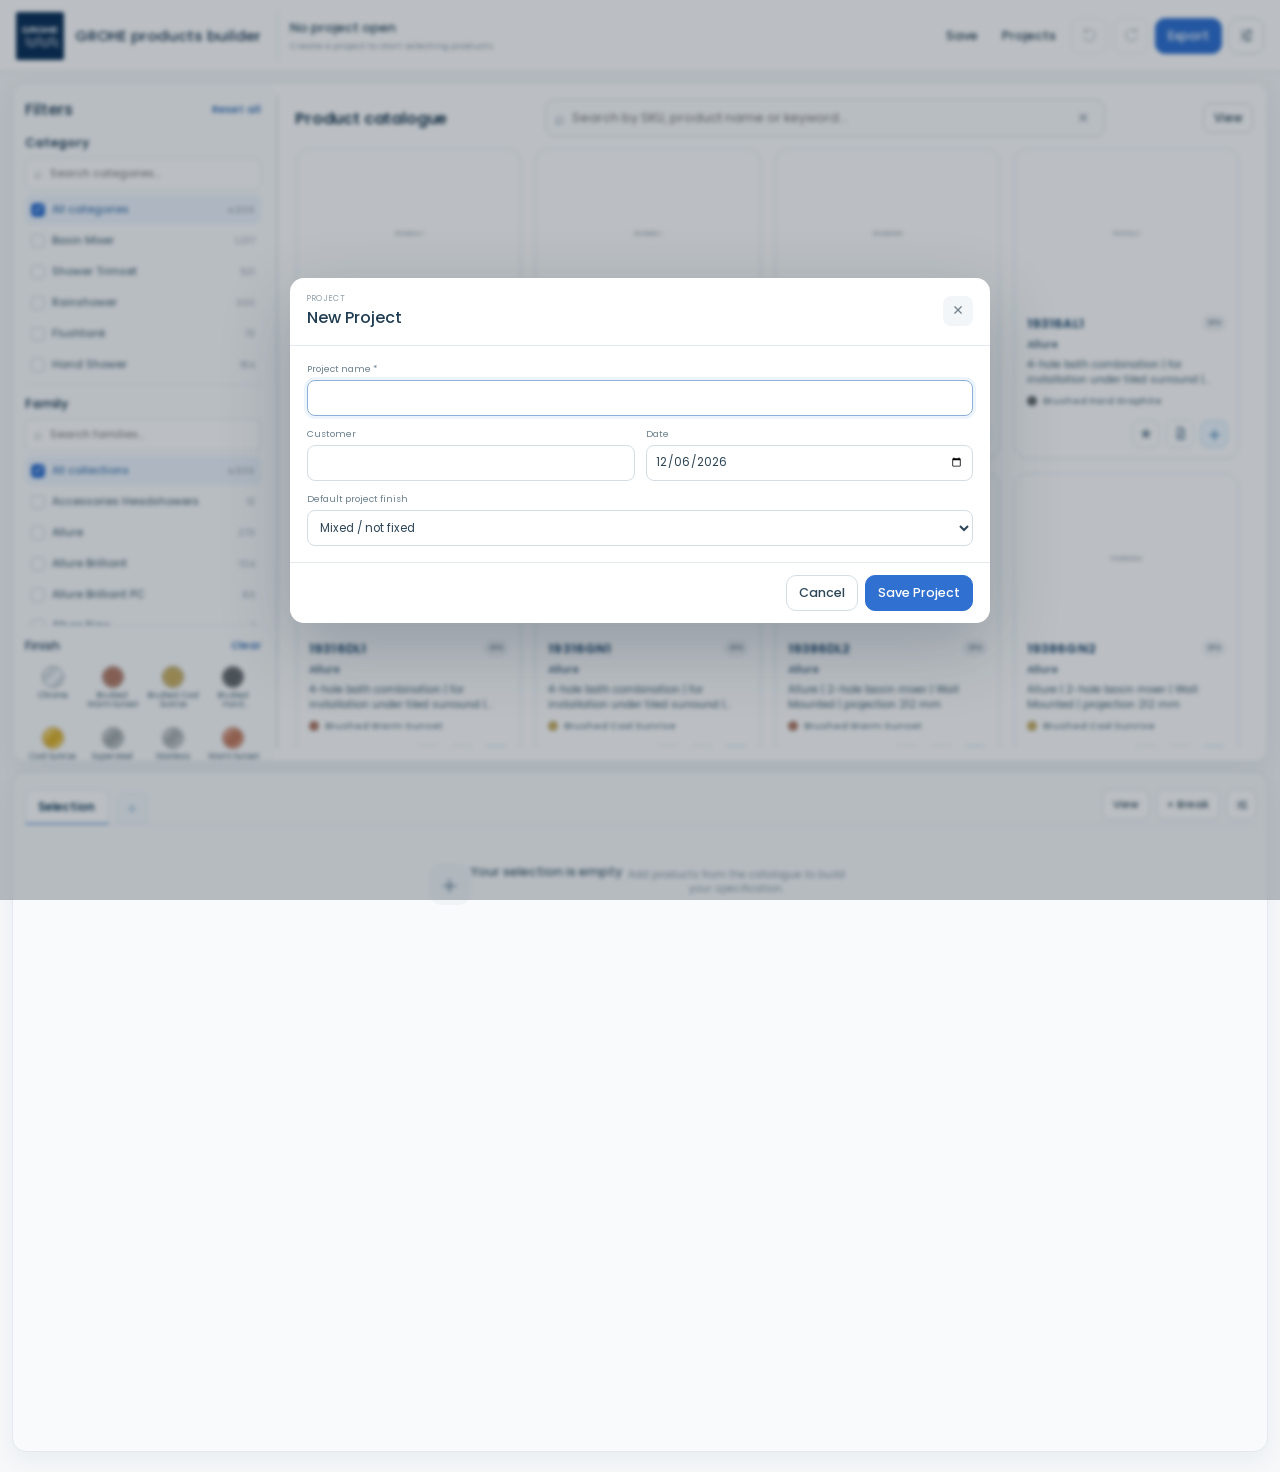
==== index.html @ 83c505c0 "Add files via upload" ====
<!doctype html>
<html lang="en">
<head>
  <meta charset="utf-8" />
  <meta name="viewport" content="width=device-width, initial-scale=1" />
  <title>GROHE products builder — v18.4.6</title>
  <link rel="icon" type="image/svg+xml" href="favicon.svg" />
  <link rel="preconnect" href="https://fonts.googleapis.com" />
  <link rel="preconnect" href="https://fonts.gstatic.com" crossorigin />
  <link href="https://fonts.googleapis.com/css2?family=Poppins:wght@400;500;600&display=swap" rel="stylesheet" />
  <link rel="stylesheet" href="styles.css" />
  <link rel="stylesheet" href="card-pdf-actions.css" />
  <link rel="stylesheet" href="missing-image-google.css" />
  <link rel="stylesheet" href="data-sheet-viewer.css" />
</head>
<body>

  <main class="app-shell">
    <header class="app-header app-header-main">
      <div class="app-brand" aria-label="GROHE products builder">
        <div class="app-logo grohe-wordmark" aria-hidden="true" title="GROHE products builder">
          <svg viewBox="0 0 64 52" role="img" aria-label="GROHE"><text x="32" y="21" text-anchor="middle">GROHE</text><path d="M10 30c5 0 5 4 10 4s5-4 10-4 5 4 10 4 5-4 10-4 5 4 10 4"/><path d="M10 37c5 0 5 4 10 4s5-4 10-4 5 4 10 4 5-4 10-4 5 4 10 4"/></svg>
        </div>
        <div class="brand-copy"><strong>GROHE products builder</strong></div>
      </div>
      <div class="header-project">
        <div class="project-name-line"><strong id="projectName">No project open</strong><span id="projectSavedBadge" class="status-chip muted">Not saved</span></div>
        <div class="project-meta" id="projectMeta">Create a project to start selecting products.</div>
      </div>
      <div class="header-actions">
        <div id="validationBox" class="validation-compact hidden-validation" hidden></div>
        <button class="btn project-quick-btn" id="btnSaveProjectQuick" title="Save current project">Save</button>
        <button class="btn project-quick-btn" id="btnProjectsQuick" title="Open saved projects">Projects</button>
        <button class="icon-action history-btn" id="btnUndo" title="Undo last project action" aria-label="Undo" disabled><svg viewBox="0 0 24 24" aria-hidden="true"><path d="M9 7H5v-4M5.6 6.2A8 8 0 1 1 4 14"/></svg></button>
        <button class="icon-action history-btn" id="btnRedo" title="Redo last project action" aria-label="Redo" disabled><svg viewBox="0 0 24 24" aria-hidden="true"><path d="M15 7h4v-4m-.6 3.2A8 8 0 1 0 20 14"/></svg></button>
        <button class="btn primary" id="btnExport">Export</button>
        <details class="action-menu settings-menu" id="projectMenu">
          <summary class="icon-menu-btn settings-icon" title="Settings & project tools" aria-label="Settings"><svg viewBox="0 0 24 24" aria-hidden="true"><path d="M4 6h10M18 6h2M4 12h3M11 12h9M4 18h8M16 18h4"/><circle cx="16" cy="6" r="2"/><circle cx="9" cy="12" r="2"/><circle cx="14" cy="18" r="2"/></svg></summary>
          <div class="action-menu-popover header-settings-popover">
            <div class="menu-section-title">Project</div>
            <button class="menu-action" id="btnTemplates">Templates & Bundles</button>
            <div class="legacy-hidden-actions" hidden>
              <button class="menu-action selector-focus-btn" id="btnFocusSelector">Product Selector</button>
              <button class="menu-action" id="btnNewProject">New Project</button><button class="menu-action" id="btnEditProject">Project Details</button><button class="menu-action" id="btnProjects">Projects</button><button class="menu-action" id="btnPasteSkus">Paste SKUs</button><button class="menu-action" id="btnReviewIssues">Review Issues</button><button class="menu-action" id="btnCopySelection">Copy Selected SKUs</button>
            </div>
            <div class="menu-divider"></div><div class="menu-section-title">Appearance & layout</div>
            <div class="thumbnail-setting"><div><span>Image size</span><strong id="thumbnailSizeValue">136 px</strong></div><input type="range" id="thumbnailSize" min="72" max="180" step="4" value="136" aria-label="Product thumbnail size" /></div>
            <div class="font-setting"><div><span>Text size</span><strong id="fontSizeValue">115%</strong></div><input type="range" id="fontSize" min="90" max="140" step="5" value="115" aria-label="Interface text size" /></div>
            <label class="columns-setting"><span>Product columns</span><select id="productColumns" aria-label="Product columns"><option value="2">2 columns</option><option value="3">3 columns</option><option value="4" selected>4 columns</option><option value="5">5 columns</option><option value="6">6 columns</option></select></label>
            <div class="thumbnail-setting"><div><span>Filter sidebar width</span><strong id="catalogSidebarWidthValue">260 px</strong></div><input type="range" id="catalogSidebarWidth" min="230" max="520" step="10" value="260" aria-label="Filter sidebar width" /></div>
            <div class="thumbnail-setting"><div><span>Selection panel width</span><strong id="selectionPanelWidthValue">400 px</strong></div><input type="range" id="selectionPanelWidth" min="320" max="760" step="10" value="400" aria-label="Selection panel width" /></div>
            <label class="columns-setting"><span>Density</span><select id="uiDensity" aria-label="Interface density"><option value="compact">Compact</option><option value="comfortable" selected>Comfortable</option><option value="spacious">Spacious</option></select></label>
            <button class="menu-action" id="btnResetLayout">Reset layout</button>
            <div class="menu-divider"></div><div class="menu-section-title">System</div>
            <button class="menu-action" id="btnDatabase">Manage Products</button>
            <div class="image-setting-status"><span>Product images</span><strong id="settingsImageCount">Not loaded</strong></div>
            <button class="menu-action" id="btnLoadImagesMenu">Load / Change Image Folder</button>
            <div class="data-sheet-setting-status"><span>Data sheets</span><strong id="settingsPdfStatus">Checking…</strong><small id="settingsPdfPath"></small></div>
            <button class="menu-action" id="btnDataSheetsFolder">Load / Change Data Sheets Folder</button>
            <button class="menu-action" id="btnRescanDataSheets">Re-scan Data Sheets</button>
            <div class="hidden-items-setting-status"><span>Hidden from search</span><strong id="settingsHiddenCount">0 items</strong></div>
            <button class="menu-action" id="btnHiddenItems">Hidden Items…</button>
            <div hidden><button class="menu-action" id="btnMissingImagesOnly" type="button" aria-pressed="false">Show products without images</button><button class="menu-action" id="btnAddSection">Add Break</button></div>
          </div>
        </details>
      </div>
    </header>


    <section class="workspace-grid">
      <aside class="selector-panel card compact-selector selector-panel-main">
        <div id="catalogueTotal" hidden></div>
        <div class="selector-shell">
          <aside class="filter-sidebar" aria-label="Product filters">
            <div class="filter-sidebar-header"><div><strong>Filters</strong></div><button type="button" class="text-btn" id="btnClearFilters">Reset all</button></div>
            
            <section class="facet-menu primary-static-facet" data-facet-key="category"><div class="facet-static-head"><strong>Category</strong></div><div class="facet-popover"><label class="facet-search"><span>⌕</span><input type="search" data-facet-search="category" placeholder="Search categories..." /></label><div class="facet-options" data-facet-options="category"></div></div></section>
            <section class="facet-menu primary-static-facet" data-facet-key="family"><div class="facet-static-head"><strong>Family</strong></div><div class="facet-popover"><label class="facet-search"><span>⌕</span><input type="search" data-facet-search="family" placeholder="Search families..." /></label><div class="facet-options" data-facet-options="family"></div></div></section>
            <section class="facet-menu finish-static" data-facet-key="finish"><div class="finish-static-head"><strong>Finish</strong><button type="button" class="text-btn" id="btnClearFinish">Clear</button></div><div class="facet-options finish-grid" data-facet-options="finish"></div></section>
            <details class="more-filter-menu sidebar-more-filters" id="moreFilters">
              <summary class="advanced-filter-summary" title="More filters"><span>More filters</span><b id="advancedFilterCount" hidden>0</b><i>⌄</i></summary>
              <div class="more-filter-panel">
                <div class="advanced-filter-intro">Additional product attributes</div>
                <div class="more-filter-grid facet-grid advanced-filter-grid">
                  <details class="facet-menu secondary-facet" data-facet-key="size"><summary><span>Size</span><strong data-facet-value="size">All sizes</strong><i>⌄</i></summary><div class="facet-popover"><label class="facet-search"><span>⌕</span><input type="search" data-facet-search="size" placeholder="Search sizes..." /></label><div class="facet-options" data-facet-options="size"></div></div></details>
                  <details class="facet-menu secondary-facet" data-facet-key="mounting"><summary><span>Installation</span><strong data-facet-value="mounting">All types</strong><i>⌄</i></summary><div class="facet-popover"><label class="facet-search"><span>⌕</span><input type="search" data-facet-search="mounting" placeholder="Search installation..." /></label><div class="facet-options" data-facet-options="mounting"></div></div></details>
                  <details class="facet-menu secondary-facet" data-facet-key="function"><summary><span>Function</span><strong data-facet-value="function">All controls</strong><i>⌄</i></summary><div class="facet-popover"><label class="facet-search"><span>⌕</span><input type="search" data-facet-search="function" placeholder="Search controls..." /></label><div class="facet-options" data-facet-options="function"></div></div></details>
                  <details class="facet-menu secondary-facet" data-facet-key="outlets"><summary><span>Ways</span><strong data-facet-value="outlets">All outlets</strong><i>⌄</i></summary><div class="facet-popover"><label class="facet-search"><span>⌕</span><input type="search" data-facet-search="outlets" placeholder="Search outlets..." /></label><div class="facet-options" data-facet-options="outlets"></div></div></details>
                  <details class="facet-menu secondary-facet" data-facet-key="area"><summary><span>Area</span><strong data-facet-value="area">All areas</strong><i>⌄</i></summary><div class="facet-popover"><label class="facet-search"><span>⌕</span><input type="search" data-facet-search="area" placeholder="Search areas..." /></label><div class="facet-options" data-facet-options="area"></div></div></details>
                  <details class="facet-menu secondary-facet" data-facet-key="shape"><summary><span>Shape</span><strong data-facet-value="shape">All shapes</strong><i>⌄</i></summary><div class="facet-popover"><label class="facet-search"><span>⌕</span><input type="search" data-facet-search="shape" placeholder="Search shapes..." /></label><div class="facet-options" data-facet-options="shape"></div></div></details>
                  <details class="facet-menu secondary-facet" data-facet-key="status"><summary><span>Status</span><strong data-facet-value="status">All statuses</strong><i>⌄</i></summary><div class="facet-popover"><label class="facet-search"><span>⌕</span><input type="search" data-facet-search="status" placeholder="Search statuses..." /></label><div class="facet-options" data-facet-options="status"></div></div></details>
                  <label class="field view-filter-field"><span>View</span><select id="filterView"><option value="">All products</option><option value="favorites">Favorites</option><option value="recent">Recently used</option></select></label>
                </div>
              </div>
            </details>
            <div class="sidebar-toggle-stack"><button type="button" class="catalogue-check-toggle ceramics-check-toggle" id="btnCeramicsToggle" role="checkbox" aria-checked="false" title="Include ceramics in catalogue, search and filters"><i class="catalogue-check-mark" aria-hidden="true">✓</i><span>Ceramics</span></button><button type="button" class="catalogue-check-toggle pruned-check-toggle" id="btnPrunedToggle" role="checkbox" aria-checked="false" title="Include pruned products in catalogue, search and filters"><i class="catalogue-check-mark" aria-hidden="true">✓</i><span>Pruned</span></button></div><div class="missing-image-tools"><button type="button" class="missing-images-only-btn" id="btnMissingImagesSidebar" aria-pressed="false">Products without images</button></div>
          </aside>
          <div class="catalog-sidebar-resizer" id="catalogSidebarResizer" title="Drag to resize filters · double-click to reset"><span></span></div>
          <section class="catalogue-panel"><div class="selector-main-top"><div class="catalogue-heading"><strong class="catalogue-title">Product catalogue</strong><span class="result-summary" id="resultSummary">0 products</span></div><div class="catalogue-search-slot"><label class="search-compact catalogue-search-compact" aria-label="Search all products"><span class="search-icon">⌕</span><input id="smartSearch" list="searchSuggestions" placeholder="Search by SKU, product name or keyword…" autocomplete="off" /><button type="button" class="search-clear" id="btnClearSearch" title="Clear search">×</button></label><datalist id="searchSuggestions"></datalist></div><div class="catalogue-top-actions"><span class="catalogue-hint">Double-click a product to add</span><details class="action-menu catalogue-view-menu" id="catalogueViewMenu"><summary class="btn small">View</summary><div class="action-menu-popover right-align catalogue-view-popover"><div class="menu-section-title">Catalogue layout</div><label class="catalogue-view-select"><span>Cards per row</span><select id="catalogueColumns"><option value="2">2</option><option value="3">3</option><option value="4" selected>4</option><option value="5">5</option><option value="6">6</option></select></label><label class="catalogue-view-select"><span>Card design</span><select id="catalogueCardLayout"><option value="top" selected>Image top · text bottom</option><option value="side">Image left · text right</option></select></label><div class="menu-divider"></div><div class="menu-section-title">Catalogue items display</div><label class="view-check"><input type="checkbox" id="catalogueShowImages" checked /> <span>Product images</span></label><label class="view-check"><input type="checkbox" id="catalogueShowFamily" checked /> <span>Family</span></label><label class="view-check"><input type="checkbox" id="catalogueShowDescriptions" checked /> <span>Descriptions</span></label><label class="view-check"><input type="checkbox" id="catalogueShowFinish" checked /> <span>Finish</span></label><label class="view-check"><input type="checkbox" id="catalogueShowBadges" checked /> <span>SPA / status badges</span></label><label class="view-check"><input type="checkbox" id="catalogueCompactCards" /> <span>Compact cards</span></label><button type="button" class="menu-action" id="btnResetCatalogueView">Reset view</button></div></details></div></div><div class="active-filter-row"><div class="active-filter-chips" id="activeFilterChips"></div></div><div class="results-list" id="resultsList"></div></section>
        </div>
      </aside>

      <div class="workspace-resizer" id="workspaceResizer" title="Drag to resize · double-click to reset"><span></span></div>

      <section class="sequence-panel card">
        <div class="panel-heading sequence-heading">
          <div class="sequence-title-wrap selection-tabs-wrap">
            <div class="selection-tabs-strip" id="selectionTabs" role="tablist" aria-label="Selections"></div>
          </div>
          <div class="sequence-actions">
<details class="action-menu sequence-view-menu" id="sequenceViewMenu">
              <summary class="btn small" title="Customize selected items view">View</summary>
              <div class="action-menu-popover right-align sequence-view-popover">
                <div class="menu-section-title">Selected items display</div>
                <label class="view-check"><input type="checkbox" id="viewShowImages" checked /> <span>Product images</span></label>
                <label class="view-check"><input type="checkbox" id="viewShowDescriptions" checked /> <span>Descriptions</span></label>
                <label class="view-check"><input type="checkbox" id="viewShowBadges" checked /> <span>SPA / status badges</span></label>
                <label class="view-check"><input type="checkbox" id="viewShowParentRef" checked /> <span>Concealed parent reference</span></label>
                <label class="view-check"><input type="checkbox" id="viewShowConcealed" checked /> <span>Concealed items</span></label>
                <label class="view-check"><input type="checkbox" id="viewCompactRows" checked /> <span>Compact rows</span></label>
                <div class="selection-image-setting">
                  <div><span>Right image size</span><strong id="selectionImageSizeValue">92 px</strong></div>
                  <input type="range" id="selectionImageSize" min="64" max="160" step="4" value="92" />
                </div>
                <button type="button" class="menu-action" id="btnResetSelectionView">Reset view</button>
              </div>
            </details>
            <button class="btn small" id="btnAddSection2">+ Break</button>
            <details class="action-menu sequence-menu">
              <summary class="icon-menu-btn selection-tools-icon" title="Selection tools" aria-label="Selection tools"><svg viewBox="0 0 24 24" aria-hidden="true"><path d="M4 7h9M17 7h3M4 12h3M11 12h9M4 17h11M19 17h1"/><circle cx="15" cy="7" r="2"/><circle cx="9" cy="12" r="2"/><circle cx="17" cy="17" r="2"/></svg></summary>
              <div class="action-menu-popover right-align">
                <button class="menu-action" id="btnPasteSkus2">Paste SKUs</button>
                <button class="menu-action" id="btnSaveBundle">Save Current Section as Bundle</button>
                <button class="menu-action" id="btnDuplicateSection">Duplicate Current Section</button>
                <button class="menu-action" id="btnCopySelection2">Copy Selected SKUs</button>
                <button class="menu-action" id="btnReviewIssues2">Review Issues</button>
                <div class="menu-divider"></div>
                <button class="menu-action danger-text" id="btnClearSequence">Clear selection</button>
              </div>
            </details>
          </div>
        </div>
        <div class="sequence-empty" id="sequenceEmpty">
          <div class="empty-icon">＋</div>
          <strong>Your selection is empty</strong>
          <p>Add products from the catalogue to build your specification.</p>
        </div>
        <div class="sequence-list" id="sequenceList"></div>
      </section>
    </section>
  </main>

  <div id="itemMenuPortal" class="item-menu-portal" aria-live="polite"></div>

  <input type="file" id="csvFileInput" hidden accept=".csv,.txt,.tsv" />
  <input type="file" id="fallbackImageFolder" webkitdirectory multiple hidden accept="image/*" />

  <dialog id="projectDialog" class="modal medium">
    <form method="dialog" id="projectForm">
      <div class="modal-header"><div><div class="eyebrow">PROJECT</div><h3 id="projectDialogTitle">New Project</h3></div><button value="cancel" class="icon-btn">✕</button></div>
      <div class="modal-body form-grid">
        <label class="field full"><span>Project name *</span><input id="projectInputName" required /></label>
        <label class="field"><span>Customer</span><input id="projectInputCustomer" /></label>
        <label class="field"><span>Date</span><input id="projectInputDate" type="date" /></label>
        <label class="field full"><span>Default project finish</span><select id="projectInputFinish"></select></label>
      </div>
      <div class="modal-footer"><button value="cancel" class="btn">Cancel</button><button type="button" class="btn primary" id="projectFormSave">Save Project</button></div>
    </form>
  </dialog>

  <dialog id="projectFinishDialog" class="modal medium">
    <div class="modal-header"><div><div class="eyebrow">PROJECT MANAGEMENT</div><h3>Change Selection Finish</h3></div><button class="icon-btn" data-close="projectFinishDialog">✕</button></div>
    <div class="modal-body">
      <div class="project-finish-target" id="projectFinishTarget"></div>
      <label class="field full"><span>New project finish</span><select id="projectFinishSelect"></select></label>
      <label class="project-finish-option"><input type="checkbox" id="projectFinishConvertItems" checked /> <span>Change matching selected products to this finish</span></label>
      <div class="project-finish-preview" id="projectFinishPreview"></div>
    </div>
    <div class="modal-footer"><button class="btn" data-close="projectFinishDialog">Cancel</button><button class="btn primary" id="btnApplyProjectFinish">Apply finish</button></div>
  </dialog>

  <dialog id="roomFinishDialog" class="modal medium">
    <div class="modal-header"><div><div class="eyebrow">BREAK</div><h3>Break Finish</h3></div><button class="icon-btn" data-close="roomFinishDialog">✕</button></div>
    <div class="modal-body">
      <div class="project-finish-target" id="roomFinishTarget"></div>
      <label class="field full"><span>Target break finish</span><select id="roomFinishSelect"></select></label>
      <div class="project-finish-preview" id="roomFinishPreview"></div>
      <p class="modal-help">Only exact finish variants are changed automatically. Items without a matching finish stay unchanged for review. Concealed technical bodies are ignored.</p>
    </div>
    <div class="modal-footer"><button class="btn" data-close="roomFinishDialog">Cancel</button><button class="btn primary" id="btnApplyRoomFinish">Apply break finish</button></div>
  </dialog>

  <dialog id="projectsDialog" class="modal large">
    <div class="modal-header"><div><div class="eyebrow">SAVED LOCALLY</div><h3>Project Management</h3></div><button class="icon-btn" data-close="projectsDialog">✕</button></div>
    <div class="modal-body">
      <div class="projects-toolbar"><input id="projectSearch" placeholder="Search project / customer..." /><label><input type="checkbox" id="showArchivedProjects" /> Show archived</label></div>
      <div id="projectsList" class="projects-list"></div>
    </div>
    <div class="modal-footer"><button class="btn" id="btnBackupProjects">Backup projects</button><button class="btn primary" id="projectsNew">New Project</button></div>
  </dialog>

  <dialog id="databaseDialog" class="modal backend-modal">
    <div class="modal-header backend-header">
      <div><div class="eyebrow">LOCAL MASTER DATA</div><h3>Database Manager</h3><small>Local product master</small></div>
      <button class="icon-btn" data-close="databaseDialog">✕</button>
    </div>
    <div class="database-layout-v7" id="databaseLayout">
      <nav class="db-tabs" id="dbTabs">
        <button type="button" class="db-tab active" data-db-tab="products">Products</button>
        <button type="button" class="db-tab" data-db-tab="rules">Compatibility</button>
        <button type="button" class="db-tab" data-db-tab="quality">Data Quality</button>
        <button type="button" class="db-tab" data-db-tab="import">Import</button>
        <button type="button" class="db-tab" data-db-tab="backups">Backups</button>
      </nav>
      <section class="db-toolbar-v7">
        <label class="db-search-v7"><span>⌕</span><input id="dbSearch" placeholder="Search SKU, name, family, category or keyword..." autocomplete="off" /></label>
        <select id="dbFilterCategory" aria-label="Database category"><option value="">All categories</option></select>
        <select id="dbFilterStatus" aria-label="Database status"><option value="">All status</option></select>
        <button class="btn primary" id="btnDbNew">+ New SKU</button>
        <button class="btn" id="btnDbBulk">Bulk Edit</button>
        <button class="btn" id="btnMissingImages">Missing images</button>
        <details class="action-menu db-actions-menu">
          <summary class="icon-menu-btn compact-dots">•••</summary>
          <div class="action-menu-popover right-align">
            <button class="menu-action" id="btnDbImportToggle">Import / update</button>
            <button class="menu-action" id="btnExportDbCsv">Export CSV</button>
            <button class="menu-action" id="btnExportDbJson">Export JSON</button>
            <div class="menu-divider"></div>
            <button class="menu-action danger-text" id="btnResetCustomDb">Reset all local database changes</button>
          </div>
        </details>
      </section>

      <section class="db-metrics-v7">
        <span><strong id="dbTotal">0</strong> SKUs</span>
        <span><strong id="dbCustom">0</strong> edited / added</span>
        <span><strong id="dbDeleted">0</strong> removed locally</span>
        <span><strong id="dbRules">0</strong> auto-component rules</span>
      </section>

      <section class="db-main-v7">
        <div class="db-browser-v7">
          <div class="db-list-head"><span>Products</span><small id="dbResultCount">0 results</small></div>
          <div class="db-product-list" id="dbProductList"></div>
        </div>
        <aside class="db-editor-v7">
          <div class="db-editor-head">
            <div><div class="eyebrow">PRODUCT RECORD</div><h4 id="dbEditorTitle">Select a SKU to edit</h4></div>
            <span id="dbImageBadge" class="db-image-badge muted">Image unknown</span>
          </div>
          <div class="db-editor-scroll">
            <div class="form-grid compact db-form-v7">
              <label class="field"><span>SKU *</span><input id="dbSku" /></label>
              <label class="field"><span>Status</span><select id="dbStatus"><option>Active</option><option>New</option><option>Discontinued / Pruned</option><option>Replacement Available</option><option>Professional</option><option>Special / Project</option><option>Unknown</option><option>Legacy Catalogue</option></select></label>
              <label class="field full"><span>Product name / description *</span><input id="dbDescription" /></label>
              <label class="field"><span>Category</span><input id="dbCategory" list="dbCategorySuggestions" /></label>
              <label class="field"><span>Family / collection</span><input id="dbFamily" /></label>
              <label class="field"><span>Finish</span><input id="dbFinish" /></label>
              <label class="field"><span>Area</span><input id="dbArea" /></label>
              <label class="field"><span>Size</span><input id="dbSize" /></label>
              <label class="field"><span>Installation</span><input id="dbMounting" /></label>
              <label class="field"><span>Function / control</span><input id="dbFunction" /></label>
              <label class="field"><span>Outlets / ways</span><input id="dbOutlets" /></label>
              <label class="field"><span>Shape</span><input id="dbShape" /></label>
              <label class="field full"><span>Search keywords</span><input id="dbKeywords" placeholder="e.g. 2 way concealed, wall mixer, hotel, rain shower" /></label>
              <label class="field"><span>Compatible concealed body option(s)</span><input id="dbRequired" placeholder="23571000; 32635000" /></label>
              <label class="field"><span>Replacement SKU</span><input id="dbReplacement" /></label>
              <label class="field"><span>Source</span><input id="dbSource" /></label>
              <label class="field"><span>Source date / version</span><input id="dbSourceVersion" /></label>
            </div>
            <datalist id="dbCategorySuggestions"></datalist>
            <div class="db-source-line" id="dbSourceLine">Starter catalogue record</div>
            <div class="db-editor-actions">
              <button class="btn primary" id="btnSaveSku">Save changes</button>
              <button class="btn" id="btnRevertSku">Revert to starter</button>
              <button class="btn danger-text" id="btnDeleteSku">Remove SKU</button>
            </div>
          </div>
        </aside>
      </section>

      <details class="db-import-panel" id="dbImportPanel">
        <summary>Import / bulk update from Excel or CSV</summary>
        <div class="db-import-body">
          <p>Paste rows from Excel or load a CSV. Existing SKUs are updated; new SKUs are added. Supported columns include SKU, Description, Family, Category, Finish, Area, Size, Mounting, Function, Outlets, Shape, Keywords, Required Body, Status and Replacement.</p>
          <textarea id="importText" rows="7" placeholder="SKU	Description	Family	Category	Finish	Area	Size	Mounting	Function	Outlets	Shape	Keywords	Required Body	Status	Replacement	Source	Source Version"></textarea>
          <div class="inline-actions"><button class="btn" id="btnLoadCsv">Load CSV</button><button class="btn" id="btnPreviewImport">Preview Changes</button><button class="btn primary" id="btnImportRows">Apply Import</button><small id="importStatus"></small></div>
          <label class="toggle-line import-conflict-option"><input type="checkbox" id="preserveLocalConflicts" checked /> Preserve my existing local edits when an import conflicts</label><div id="importPreview" class="import-preview"></div>
        </div>
      </details>

      <section id="dbRulesPanel" class="db-extra-panel">
        <div class="db-extra-head"><div><h4>Compatibility Rules</h4><p>Rules are applied after catalogue relationships. Local rules are remembered and can override or extend the master data.</p></div><button class="btn primary" id="btnNewRule">+ New Rule</button></div>
        <div class="rules-layout"><div id="compatRulesList" class="compat-rules-list"></div><div class="rule-editor">
          <input type="hidden" id="ruleId" />
          <label class="field"><span>Rule name</span><input id="ruleName" /></label>
          <label class="field"><span>Match type</span><select id="ruleMatchType"><option value="exact">Exact SKU</option><option value="prefix">SKU prefix</option><option value="keywords">Keywords / phrase</option></select></label>
          <label class="field"><span>Match value</span><input id="ruleMatchValue" placeholder="e.g. 29338 or rainshower smartactive 310" /></label>
          <label class="field"><span>Compatible body SKU(s)</span><input id="ruleBodies" placeholder="23571000; 32635000" /></label>
          <label class="field"><span>Category restriction (optional)</span><input id="ruleCategory" /></label>
          <label class="field"><span>Notes / source</span><input id="ruleNotes" /></label>
          <label class="toggle-line"><input type="checkbox" id="ruleEnabled" checked /> Enabled</label>
          <div class="inline-actions"><button class="btn primary" id="btnSaveRule">Save Rule</button><button class="btn danger-text" id="btnDeleteRule">Delete</button></div>
        </div></div>
      </section>
      <section id="dbQualityPanel" class="db-extra-panel">
        <div class="db-extra-head"><div><h4>Data Quality</h4><p>Find records that need cleanup before they cause quotation mistakes.</p></div><button class="btn" id="btnRefreshQuality">Refresh Audit</button></div>
        <div id="qualityMetrics" class="quality-metrics"></div>
        <div class="quality-filter-row"><select id="qualityIssueType"><option value="">All issues</option><option value="missingImage">Missing image</option><option value="missingCategory">Missing category</option><option value="categoryReview">Category review</option><option value="missingFamily">Missing family</option><option value="missingFinish">Missing finish</option><option value="missingCompatibility">Missing compatibility</option><option value="legacy">Legacy / discontinued</option><option value="brokenReference">Broken SKU reference</option></select><button class="btn" id="btnExportQuality">Export Issues CSV</button></div>
        <div id="qualityIssueList" class="quality-issue-list"></div>
      </section>
      <section id="dbBackupsPanel" class="db-extra-panel">
        <div class="db-extra-head"><div><h4>Database Backups</h4><p>Automatic snapshots are created before bulk imports and destructive operations.</p></div><button class="btn primary" id="btnCreateBackup">Create Backup Now</button></div>
        <div id="backupList" class="backup-list"></div>
        <details class="change-history-panel" open><summary>Recent database changes</summary><div id="dbChangeHistory"></div></details><details class="change-history-panel"><summary>Runtime diagnostics</summary><div id="runtimeErrorLog"></div></details>
      </section>
    </div>
  </dialog>

  <dialog id="missingImagesDialog" class="modal large">
    <div class="modal-header"><div><div class="eyebrow">IMAGE AUDIT</div><h3>Missing product images</h3></div><button class="icon-btn" data-close="missingImagesDialog">✕</button></div>
    <div class="modal-body missing-images-body">
      <div id="missingImagesNotice" class="info-note">Checking G:\My Drive\Images automatically...</div>
      <div class="missing-images-toolbar">
        <label class="db-search-v7"><span>⌕</span><input id="missingImageSearch" placeholder="Filter missing SKU list..." autocomplete="off" /></label>
        <button class="btn" id="btnCopyMissingSkus">Copy SKUs</button>
        <button class="btn primary" id="btnOpenImageRecoveryAudit">Search & Download Images</button>
        <button class="btn primary" id="btnLoadImagesAudit">Load image folder</button>
        <button class="btn" id="btnRefreshImages">Refresh images</button>
        <button class="btn" id="btnExportMissingImages">Export CSV</button>
      </div>
      <div class="missing-image-count" id="missingImageCount"></div>
      <div class="missing-image-list" id="missingImageList"></div>
    </div>
  </dialog>


  <dialog id="pasteSkusDialog" class="modal medium">
    <div class="modal-header"><div><div class="eyebrow">QUICK ADD</div><h3>Paste SKUs</h3></div><button class="icon-btn" data-close="pasteSkusDialog">✕</button></div>
    <div class="modal-body"><p class="modal-help">Paste one SKU per line, or paste directly from Excel. The first SKU-looking value on each row will be used.</p><textarea id="pasteSkusText" rows="12" placeholder="24064DL1
35604000
... "></textarea><div id="pasteSkusPreview" class="paste-preview"></div></div>
    <div class="modal-footer"><button class="btn" id="btnPreviewPaste">Preview</button><button class="btn primary" id="btnApplyPaste">Add to Project</button></div>
  </dialog>

  <dialog id="templatesDialog" class="modal large">
    <div class="modal-header"><div><div class="eyebrow">REUSE</div><h3>Templates & Bundles</h3></div><button class="icon-btn" data-close="templatesDialog">✕</button></div>
    <div class="modal-body"><div class="template-toolbar"><input id="templateSearch" placeholder="Search templates..." /><button class="btn" id="btnSaveProjectTemplate">Save Current Project as Template</button></div><div id="templateList" class="template-list"></div></div>
  </dialog>

  <dialog id="reviewDialog" class="modal large">
    <div class="modal-header"><div><div class="eyebrow">PROJECT AUDIT</div><h3>Review Issues</h3></div><button class="icon-btn" data-close="reviewDialog">✕</button></div>
    <div class="modal-body"><div id="reviewSummary" class="review-summary"></div><div id="reviewIssueList" class="review-issue-list"></div></div>
  </dialog>

  <dialog id="bulkEditDialog" class="modal medium">
    <div class="modal-header"><div><div class="eyebrow">DATABASE</div><h3>Bulk Edit Products</h3></div><button class="icon-btn" data-close="bulkEditDialog">✕</button></div>
    <div class="modal-body"><p class="modal-help">Apply a field change to every product currently matching the Database Manager search and filters.</p><div id="bulkEditCount" class="info-note"></div><div class="form-grid"><label class="field"><span>Field</span><select id="bulkEditField"><option value="category">Category</option><option value="family">Family</option><option value="finish">Finish</option><option value="status">Status</option><option value="keywords">Keywords</option></select></label><label class="field"><span>New value</span><input id="bulkEditValue" /></label></div></div>
    <div class="modal-footer"><button class="btn primary" id="btnApplyBulkEdit">Apply to Matching Products</button></div>
  </dialog>

  <dialog id="hiddenItemsDialog" class="modal medium">
    <div class="modal-header"><div><div class="eyebrow">SEARCH VISIBILITY</div><h3>Hidden Items</h3></div><button class="icon-btn" data-close="hiddenItemsDialog">✕</button></div>
    <div class="modal-body hidden-items-body">
      <p class="modal-help">Hide products from the catalogue search without deleting them from the database. Paste one SKU or a bulk list separated by spaces, commas, or new lines.</p>
      <label class="field full"><span>SKU(s) to hide</span><textarea id="hiddenItemsInput" placeholder="Example:
23462001
24092001
29086000"></textarea></label>
      <div class="inline-actions hidden-items-actions"><button type="button" class="btn primary" id="btnHideItemsApply">Hide from search</button><button type="button" class="btn" id="btnUnhideAll">Unhide all</button></div>
      <div class="hidden-items-summary" id="hiddenItemsSummary">0 hidden items</div>
      <div class="hidden-items-list" id="hiddenItemsList"></div>
    </div>
  </dialog>

  <dialog id="manageProjectDialog" class="modal large">
    <div class="modal-header"><div><div class="eyebrow">PROJECT HUB</div><h3>Manage Project</h3></div><button class="icon-btn" data-close="manageProjectDialog">✕</button></div>
    <div class="modal-body manage-project-body">
      <section class="manage-project-current">
        <div class="manage-project-card">
          <div class="manage-project-main">
            <div class="manage-project-label">Current project</div>
            <strong id="manageProjectName">No project open</strong>
            <small id="manageProjectMeta">Create or open a project to start working.</small>
          </div>
          <div class="manage-project-actions">
            <button class="btn primary" id="btnManageProjectNew">New project</button>
            <button class="btn" id="btnManageProjectEdit">Edit details</button>
            <button class="btn" id="btnManageProjectSave">Save</button>
          </div>
        </div>
      </section>

      <section class="manage-project-saved">
        <div class="projects-toolbar"><input id="projectSearchHub" placeholder="Search project / customer..." /><label><input type="checkbox" id="showArchivedProjectsHub" /> Show archived</label></div>
        <div id="projectsListHub" class="projects-list compact"></div>
      </section>
    </div>
  </dialog>


  <dialog id="missingImageGoogleDialog" class="modal medium missing-image-google-dialog">
    <div class="modal-header"><div><div class="eyebrow">MISSING PRODUCT IMAGE</div><h3>Find & save product image</h3></div><button class="icon-btn" data-close="missingImageGoogleDialog">✕</button></div>
    <div class="modal-body missing-image-google-body">
      <div class="missing-image-google-product"><span>SKU</span><strong id="missingImageImportSku">—</strong></div>
      <div class="missing-image-google-query-row"><label class="field full"><span>Google Images search</span><input id="missingImageGoogleQuery" readonly /></label><button type="button" class="btn primary" id="btnOpenGoogleImages">Open Google Images</button></div>
      <div class="missing-image-google-help">Search opens as <strong>SKU + GROHE</strong>. Verify the picture matches the exact SKU, then copy the image, copy its image address, or download it and return here.</div>
      <div class="missing-image-import-drop" id="missingImageImportDrop" tabindex="0">
        <div id="missingImageImportPreview" class="missing-image-import-preview"><span>Paste image (Ctrl+V), drop it here, or choose a file</span></div>
        <button type="button" class="btn" id="btnChooseMissingImage">Choose image</button>
        <input type="file" id="missingImageImportFile" accept="image/*" hidden />
      </div>
      <div class="missing-image-url-row"><input id="missingImageImportUrl" placeholder="Or paste image URL…" /><button type="button" class="btn" id="btnLoadMissingImageUrl">Load URL</button></div>
      <div class="missing-image-save-note" id="missingImageImportFileName">Will save as SKU.jpg</div>
    </div>
    <div class="modal-footer"><button class="btn" data-close="missingImageGoogleDialog">Cancel</button><button class="btn primary" id="btnSaveMissingImageJpeg" disabled>Save JPEG</button></div>
  </dialog>

  <dialog id="specDialog" class="modal large">
    <div class="modal-header"><div><div class="eyebrow">PRODUCT SPECIFICATION</div><h3 id="specDialogTitle">Product details</h3></div><button class="icon-btn" data-close="specDialog">✕</button></div>
    <div class="modal-body spec-dialog-body">
      <div class="spec-hero">
        <div id="specDialogImage" class="spec-hero-image"></div>
        <div class="spec-hero-copy">
          <strong id="specDialogSku">—</strong>
          <div id="specDialogFamily" class="spec-family"></div>
          <div id="specDialogDescription" class="spec-description"></div>
        </div>
      </div>
      <div class="spec-catalogue-block"><div class="spec-section-title">Catalogue text</div><pre id="specCatalogueText" class="spec-catalogue-text"></pre></div>
      <div class="spec-source-line" id="specSourceLine"></div>
      <div id="specDialogGrid" class="spec-grid"></div>
    </div>
  </dialog>
  <dialog id="exportDialog" class="modal medium">
    <div class="modal-header"><div><div class="eyebrow">EXCEL</div><h3>Export Selection</h3></div><button class="icon-btn" data-close="exportDialog">✕</button></div>
    <div class="modal-body"><div class="export-presets"><label><input type="radio" name="exportPreset" value="standard" checked /> Standard selection</label><label><input type="radio" name="exportPreset" value="sku" /> SKU + Qty only</label><label><input type="radio" name="exportPreset" value="purchasing" /> Purchasing</label><label><input type="radio" name="exportPreset" value="technical" /> Technical submission</label></div><label class="field"><span>Section</span><select id="exportSection"><option value="">All sections</option></select></label></div>
    <div class="modal-footer"><button class="btn primary" id="btnRunExport">Export</button></div>
  </dialog>

  <dialog id="replaceDialog" class="modal medium">
    <div class="modal-header"><div><div class="eyebrow">EDIT ITEM</div><h3>Edit code / SKU</h3></div><button class="icon-btn" data-close="replaceDialog">✕</button></div>
    <div class="modal-body">
      <label class="field full"><span>Search by SKU / description</span><input id="replaceSearch" /></label>
      <div id="replaceResults" class="replace-results"></div>
    </div>
  </dialog>

  <div id="toast" class="toast" role="status"></div>
  <div id="imageHoverPreview" class="image-hover-preview" aria-hidden="true"></div>

  <script src="core.js"></script>
  <script src="storage.js"></script>
  <script src="seed-products.js"></script>
  <script src="app.js"></script>
  <script src="data-sheet-viewer.js"></script>
</body>
</html>
---- styles.css ----
/* ============================================================
   GROHE Products Builder v17.1 — clean UI system
   Rebuilt from scratch. No legacy visual patches.
   ============================================================ */

:root{
  --navy:#0b2f57;
  --navy-2:#173e63;
  --blue:#2f70d0;
  --blue-2:#1f5fae;
  --blue-soft:#eef5ff;
  --ink:#173047;
  --text:#2d4557;
  --muted:#687e8d;
  --line:#e3e9ee;
  --line-strong:#d4dde4;
  --panel:#ffffff;
  --canvas:#f6f8fa;
  --soft:#f8fafb;
  --soft-2:#f1f5f7;
  --good:#2c8a61;
  --good-soft:#edf8f3;
  --warn:#b07b1d;
  --warn-soft:#fff8e8;
  --bad:#b94b59;
  --bad-soft:#fff2f4;
  --spa:#d7cdb7;
  --pruned:#df7180;
  --radius:12px;
  --radius-sm:9px;
  --shadow:0 8px 24px rgba(24,48,68,.055);
  --ui-font-scale:1.15;
  --product-thumb-size:88px;
  --selection-thumb-size:92px;
  --catalog-sidebar-width:260px;
  --selection-panel-width:400px;
  --selector-columns:4;
  --header-h:72px;
  --option-h:48px;
  font-family:Poppins,Inter,system-ui,-apple-system,BlinkMacSystemFont,"Segoe UI",sans-serif;
  color-scheme:light;
}

*{box-sizing:border-box}
html,body{margin:0;min-height:100%;background:var(--canvas);color:var(--text)}
body{font-family:inherit;font-size:calc(13px * var(--ui-font-scale));font-weight:400;overflow:hidden}
button,input,select,textarea{font:inherit;color:inherit}
button,summary,[role="button"]{cursor:pointer;user-select:none;-webkit-user-select:none}
button *,summary *,[role="button"] *{cursor:inherit;user-select:none;-webkit-user-select:none}
button{cursor:pointer}
button:disabled{cursor:default;opacity:.45}
svg{display:block}
[hidden]{display:none!important}

/* ---------- primitives ---------- */
.btn,.icon-action,.icon-menu-btn,.text-btn,.menu-action,.quick-add,.favorite-btn,
.room-menu-button,.selection-heading-menu,.option-tab-menu,.quick-remove-item{
  -webkit-tap-highlight-color:transparent;
}
.btn{
  height:36px;padding:0 12px;border:1px solid var(--line-strong);border-radius:10px;
  background:#fff;color:#2d4658;font-weight:500;font-size:calc(11px * var(--ui-font-scale));display:inline-flex;
  align-items:center;justify-content:center;gap:7px;white-space:nowrap;
  transition:.13s ease;
}
.btn:hover{border-color:#bdcbd5;background:#f9fbfc}
.btn.primary{background:var(--blue);border-color:var(--blue);color:#fff}
.btn.primary:hover{background:#2766bd;border-color:#2766bd}
.btn.small{height:30px;padding:0 10px;font-size:calc(10px * var(--ui-font-scale));border-radius:8px}
.icon-action,.icon-menu-btn{
  width:36px;height:36px;padding:0;border:1px solid var(--line-strong);border-radius:10px;
  background:#fff;display:inline-flex;align-items:center;justify-content:center;color:#607585;
}
.icon-action:hover,.icon-menu-btn:hover{background:#f7fafc;color:#27475d}
.icon-action svg,.icon-menu-btn svg{width:17px;height:17px;fill:none;stroke:currentColor;stroke-width:1.7;stroke-linecap:round;stroke-linejoin:round}
.text-btn{border:0;background:transparent;color:var(--blue-2);padding:2px 0;font-size:calc(9px * var(--ui-font-scale));font-weight:500}
.text-btn:hover{text-decoration:underline;text-underline-offset:3px}

.status-chip,.spa-badge,.pruned-badge,.selected-count,.finish-code-badge{
  display:inline-flex;align-items:center;justify-content:center;border-radius:999px;white-space:nowrap;
}
.status-chip{font-size:calc(7px * var(--ui-font-scale));padding:2px 6px;background:#eef2f4;color:#627785;font-weight:500}
.status-chip.good{background:var(--good-soft);color:var(--good)}
.status-chip.warning{background:var(--warn-soft);color:var(--warn)}
.status-chip.auto{background:#eaf3fb;color:#356b94}
.status-chip.shaft{background:#f3effb;color:#73599a}
.spa-badge{font-size:calc(6.5px * var(--ui-font-scale));padding:2px 5px;background:#e4ddce;color:#685d47;font-weight:500}
.pruned-badge{font-size:calc(6.5px * var(--ui-font-scale));padding:2px 5px;background:#fdecef;color:#ad4e5e;font-weight:500}
.selected-count{font-size:calc(6.5px * var(--ui-font-scale));padding:2px 5px;background:#eaf3ff;color:#2b68b6;font-weight:500}

.finish-swatch{display:inline-block;background:var(--finish-bg);color:var(--finish-fg);border-color:var(--finish-border)}

/* ---------- app shell/header ---------- */
.app-shell{height:100vh;display:flex;flex-direction:column;overflow:hidden;background:var(--canvas)}
.app-header.app-header-main{
  flex:0 0 var(--header-h);height:var(--header-h);display:grid;
  grid-template-columns:auto minmax(260px,1fr) auto;
  align-items:center;gap:18px;padding:9px 16px;background:#fff;border-bottom:1px solid var(--line);
  position:relative;z-index:80;
}
.app-brand{display:flex;align-items:center;gap:11px;min-width:218px;padding-right:16px;border-right:1px solid var(--line)}
.grohe-wordmark{width:48px;height:48px;background:var(--navy);display:flex;align-items:center;justify-content:center;border-radius:2px;flex:0 0 48px}
.grohe-wordmark svg{width:42px;height:36px}.grohe-wordmark svg text{fill:#fff;font-size:calc(13px * var(--ui-font-scale));font-weight:600;font-family:Arial,sans-serif}.grohe-wordmark svg path{fill:none;stroke:#fff;stroke-width:1.7;stroke-linecap:round}
.brand-copy{min-width:0}.brand-copy strong{display:block;font-size:calc(13px * var(--ui-font-scale));font-weight:500;color:#193650;white-space:nowrap}
.header-project{min-width:0;display:flex;flex-direction:column;justify-content:center;gap:2px}
.project-name-line{display:flex;align-items:center;gap:6px;min-width:0}.project-name-line strong{font-size:calc(11px * var(--ui-font-scale));font-weight:500;color:#29475d;white-space:nowrap;overflow:hidden;text-overflow:ellipsis;max-width:100%}
.project-name-line .status-chip{display:none}
.project-meta{font-size:calc(8px * var(--ui-font-scale));color:#8b99a4;white-space:nowrap;overflow:hidden;text-overflow:ellipsis}
.header-search-compact{width:min(100%,560px);height:42px;border:1px solid var(--line-strong);border-radius:11px;background:#fbfcfd;display:flex;align-items:center;padding:0 9px;transition:.13s ease}
.header-search-compact:focus-within{border-color:#8fb2df;box-shadow:0 0 0 3px rgba(47,112,208,.09);background:#fff}
.header-search-compact .search-icon{font-size:calc(15px * var(--ui-font-scale));color:#6e8495;margin-right:7px}
.header-search-compact input{min-width:0;flex:1;border:0;outline:0;background:transparent;font-size:calc(11px * var(--ui-font-scale));color:#314b5f;padding:0}
.search-clear{width:24px;height:24px;border:0;background:transparent;border-radius:7px;color:#94a1aa;font-size:calc(17px * var(--ui-font-scale));display:flex;align-items:center;justify-content:center}
.search-clear:hover{background:#eef3f6;color:#4b6576}
.header-actions{display:flex;align-items:center;justify-content:flex-end;gap:6px;min-width:max-content}
.header-actions .selector-focus-btn{background:#f8fbfd;color:#28556f;border-color:#d5e2e8}
.header-actions .selector-focus-btn svg{width:15px;height:15px;fill:none;stroke:currentColor;stroke-width:1.7}
.header-actions .project-quick-btn{border-color:transparent;background:#fff;padding:0 8px}
.header-actions .project-quick-btn:hover{background:#f4f7f9;border-color:#e7ecef}
.header-actions #btnExport{height:36px}
.hidden-validation{display:none!important}

/* ---------- action menus/popovers ---------- */
.action-menu{position:relative}
.action-menu>summary{list-style:none}.action-menu>summary::-webkit-details-marker{display:none}
.action-menu-popover,.item-menu-portal{
  background:#fff;border:1px solid var(--line-strong);border-radius:11px;box-shadow:0 14px 34px rgba(27,50,69,.14);padding:6px;z-index:250;
}
.action-menu-popover{display:none;position:absolute;top:calc(100% + 6px);left:0;min-width:210px;max-height:min(620px,78vh);overflow:auto}
.action-menu[open]>.action-menu-popover{display:block}.action-menu-popover.right-align{left:auto;right:0}
.header-settings-popover{right:0;left:auto;width:285px}
.menu-section-title{font-size:calc(7.5px * var(--ui-font-scale));text-transform:uppercase;letter-spacing:.08em;color:#93a0aa;padding:7px 8px 4px}
.menu-divider{height:1px;background:var(--line);margin:5px 4px}
.menu-action{width:100%;min-height:31px;border:0;background:transparent;border-radius:7px;text-align:left;padding:6px 8px;font-size:calc(10px * var(--ui-font-scale));color:#3d5668}
.menu-action:hover{background:#f2f6f8}.danger-text{color:#ae4a54!important}
.item-menu-portal{position:fixed;display:none;min-width:210px}.item-menu-portal.open{display:block}
.item-menu-title{font-size:calc(9px * var(--ui-font-scale));font-weight:500;color:#28485d;padding:7px 8px}.item-menu-divider{height:1px;background:var(--line);margin:4px}
.item-menu-action{width:100%;border:0;background:transparent;text-align:left;padding:7px 8px;border-radius:7px;font-size:calc(10px * var(--ui-font-scale))}.item-menu-action:hover{background:#f3f6f8}

.thumbnail-setting,.font-setting{padding:8px}.thumbnail-setting>div,.font-setting>div{display:flex;justify-content:space-between;font-size:calc(9px * var(--ui-font-scale));margin-bottom:6px}.thumbnail-setting strong,.font-setting strong{font-weight:500;color:#345066}.thumbnail-setting input,.font-setting input{width:100%;accent-color:var(--blue)}
.columns-setting{display:grid;grid-template-columns:1fr auto;align-items:center;gap:8px;padding:7px 8px;font-size:calc(9px * var(--ui-font-scale))}.columns-setting select{height:29px;border:1px solid var(--line-strong);border-radius:7px;background:#fff;padding:0 6px;font-size:calc(9px * var(--ui-font-scale))}
.image-setting-status{display:flex;justify-content:space-between;padding:7px 8px;font-size:calc(9px * var(--ui-font-scale));color:#647885}.image-setting-status strong{font-weight:500;color:#345064}

/* ---------- selection options ---------- */
.selection-options-bar{
  flex:0 0 var(--option-h);height:var(--option-h);display:flex;align-items:stretch;justify-content:space-between;
  padding:0 16px;background:#fff;border-bottom:1px solid var(--line);z-index:45;
}
.selection-options-left{display:flex;align-items:stretch;min-width:0}.selection-option-tabs{display:flex;align-items:stretch;gap:2px;min-width:0;overflow-x:auto;scrollbar-width:none}.selection-option-tabs::-webkit-scrollbar{display:none}
.selection-option-tab-wrap{display:flex;align-items:stretch;position:relative;min-width:max-content}
.selection-option-tab-wrap.active::after{content:"";position:absolute;left:10px;right:10px;bottom:0;height:3px;background:var(--blue);border-radius:3px 3px 0 0}
.selection-option-tab{border:0;background:transparent;padding:0 10px;display:flex;align-items:center;gap:7px;color:#536979}
.selection-option-tab .option-name{font-size:calc(10px * var(--ui-font-scale));font-weight:500}.selection-option-tab small{display:none}.option-health{display:none}
.option-tab-menu{width:24px;border:0;background:transparent;color:#7c8d99;display:flex;align-items:center;justify-content:center}.option-tab-menu svg{width:14px;height:14px;fill:none;stroke:currentColor;stroke-width:1.8}.option-tab-menu:hover{background:#f2f6f8;border-radius:7px}
.option-add-menu{display:flex;align-items:center;margin-left:6px}.option-add-btn{border:0;background:transparent;height:30px}.option-add-btn:hover{background:#f4f7f9}
.workspace-summary{display:flex;align-items:stretch;border-left:1px solid var(--line)}
.workspace-summary-stat{min-width:82px;padding:7px 12px;border-right:1px solid var(--line);display:flex;flex-direction:column;justify-content:center}.workspace-summary-stat strong{font-size:calc(12px * var(--ui-font-scale));font-weight:500;color:#24435d}.workspace-summary-stat span{font-size:calc(7px * var(--ui-font-scale));color:#8c99a3}.workspace-summary-stat.completeness-stat strong{color:var(--blue)}

/* ---------- workspace ---------- */
.workspace-grid{
  flex:1;min-height:0;display:grid;grid-template-columns:minmax(0,calc(100% - var(--selection-panel-width) - 10px)) 10px var(--selection-panel-width);
  padding:10px 12px 12px;gap:0;overflow:hidden;
}
.card{background:#fff;border:1px solid var(--line);box-shadow:var(--shadow)}
.selector-panel,.sequence-panel{min-height:0;height:100%;overflow:hidden;border-radius:14px}
.selector-panel{border-radius:14px 0 0 14px;border-right:0}
.sequence-panel{border-radius:0 14px 14px 0}
.workspace-resizer,.catalog-sidebar-resizer{position:relative;cursor:col-resize;touch-action:none;z-index:30}
.workspace-resizer::before,.catalog-sidebar-resizer::before{content:"";position:absolute;top:12px;bottom:12px;left:50%;width:2px;transform:translateX(-50%);background:#dde5ea;border-radius:999px;transition:.13s ease}
.workspace-resizer:hover::before,.catalog-sidebar-resizer:hover::before,body.resizing-workspace .workspace-resizer::before,body.resizing-catalog-sidebar .catalog-sidebar-resizer::before{width:4px;background:#9bb7c9}

.selector-shell{height:100%;display:grid;grid-template-columns:var(--catalog-sidebar-width) 8px minmax(0,1fr);min-width:0}
.filter-sidebar{min-width:0;height:100%;overflow-y:auto;overscroll-behavior:contain;padding:14px 12px;background:#fbfcfd;scrollbar-width:thin;scrollbar-color:#cbd5dc transparent}
.filter-sidebar::-webkit-scrollbar,.catalogue-panel .results-list::-webkit-scrollbar,.sequence-list::-webkit-scrollbar{width:6px}.filter-sidebar::-webkit-scrollbar-thumb,.catalogue-panel .results-list::-webkit-scrollbar-thumb,.sequence-list::-webkit-scrollbar-thumb{background:#cbd5dc;border-radius:999px}
.filter-sidebar-header{display:flex;align-items:center;justify-content:space-between;margin-bottom:12px}.filter-sidebar-header strong{font-size:calc(13px * var(--ui-font-scale));font-weight:500;color:#1f3c54}

/* ---------- facets ---------- */
.facet-menu{position:relative}.sidebar-facet{margin-bottom:8px}
.facet-menu>summary,.advanced-filter-summary{
  list-style:none;min-height:44px;border:1px solid var(--line-strong);border-radius:10px;background:#fff;padding:6px 9px;display:grid;grid-template-columns:1fr auto;grid-template-rows:auto auto;align-items:center;column-gap:8px;cursor:pointer;
}
.facet-menu>summary::-webkit-details-marker,.advanced-filter-summary::-webkit-details-marker{display:none}
.facet-menu>summary>span{grid-column:1;font-size:calc(6.5px * var(--ui-font-scale));text-transform:uppercase;letter-spacing:.05em;color:#8798a5}.facet-menu>summary>strong{grid-column:1;font-size:calc(9px * var(--ui-font-scale));font-weight:500;color:#203f54;white-space:nowrap;overflow:hidden;text-overflow:ellipsis}.facet-menu>summary>i,.advanced-filter-summary>i{grid-column:2;grid-row:1/3;width:9px;height:9px;border-right:1.5px solid #6c8191;border-bottom:1.5px solid #6c8191;transform:rotate(45deg);font-size:0;margin-right:3px;transition:.13s ease}.facet-menu[open]>summary>i,.more-filter-menu[open]>.advanced-filter-summary>i{transform:rotate(225deg);margin-top:5px}
.sidebar-facet .facet-popover{position:static;border:0;box-shadow:none;padding:7px 0 0;display:none}.sidebar-facet[open]>.facet-popover{display:block}
.facet-search{height:32px;border:1px solid var(--line);border-radius:8px;background:#fff;display:flex;align-items:center;gap:6px;padding:0 8px;margin-bottom:5px}.facet-search span{color:#8999a4}.facet-search input{border:0;outline:0;min-width:0;flex:1;font-size:calc(9px * var(--ui-font-scale))}
.facet-options{display:flex;flex-direction:column;gap:2px;max-height:220px;overflow:auto;scrollbar-width:thin}.facet-option{width:100%;min-height:29px;border:0;background:transparent;border-radius:7px;padding:4px 6px;display:flex;align-items:center;gap:7px;text-align:left;color:#365467;font-size:calc(9px * var(--ui-font-scale));font-weight:400}.facet-option:hover{background:#f1f5f7}.facet-option.selected{background:#edf4fd;color:#245f9f}.facet-option .facet-check{width:14px;height:14px;border:1px solid #c9d5dc;border-radius:4px;display:inline-flex;align-items:center;justify-content:center;font-size:calc(9px * var(--ui-font-scale));flex:0 0 14px}.facet-option.selected .facet-check{border-color:var(--blue);background:var(--blue);color:#fff}.facet-option small{margin-left:auto;font-size:calc(7px * var(--ui-font-scale));color:#99a4ab}.clear-facet{color:#617888}
.facet-no-results{font-size:calc(8px * var(--ui-font-scale));color:#8b98a2;padding:8px;text-align:center}

.finish-static{margin-top:10px}.finish-static-head{display:flex;align-items:center;justify-content:space-between;margin-bottom:6px}.finish-static-head strong{font-size:calc(10px * var(--ui-font-scale));font-weight:500;color:#26445c}
.finish-grid{overflow:visible!important;max-height:none!important}.finish-grid>.clear-facet{display:none!important}
.finish-priority-list,.finish-extra-list{display:grid!important;grid-template-columns:repeat(4,minmax(0,1fr));gap:7px 5px}.finish-extra-list[hidden]{display:none!important}.finish-show-more-wrap{margin-top:5px}.finish-show-more-btn{width:100%;height:26px;border:0;background:transparent;border-radius:7px;text-align:left;color:#607988;font-size:calc(8.5px * var(--ui-font-scale));font-weight:500;padding:0 4px}.finish-show-more-btn:hover{background:#f2f6f8}
.finish-option{min-height:54px!important;padding:4px 2px!important;border:0!important;background:transparent!important;display:flex!important;align-items:center!important;justify-content:flex-start!important;flex-direction:column!important;gap:3px!important;border-radius:9px!important;position:relative}
.finish-option:hover{background:#f1f5f7!important}.finish-option.selected{background:#edf4ff!important}
.finish-option .facet-finish-label{width:100%!important;display:flex!important;flex-direction:column!important;align-items:center!important;gap:3px!important}.finish-option .finish-swatch{width:22px!important;height:22px!important;flex:0 0 22px!important;border-radius:50%;background:var(--finish-bg)!important;border:1px solid var(--finish-border,#b9c6ce)!important;box-shadow:inset 0 0 0 1px rgba(255,255,255,.6)}.finish-option.selected .finish-swatch{border:2px solid var(--blue)!important;box-shadow:0 0 0 2px rgba(47,112,208,.12)!important}.finish-option .facet-finish-label span:last-child{width:100%;font-size:calc(7.1px * var(--ui-font-scale))!important;line-height:1.15!important;text-align:center!important;color:#526b7c!important;display:-webkit-box!important;-webkit-line-clamp:2!important;-webkit-box-orient:vertical!important;overflow:hidden!important}.finish-option.selected .facet-finish-label span:last-child{color:#245f9f!important;font-weight:500!important}.finish-option .facet-check,.finish-option small{display:none!important}

.more-filter-menu{margin-top:9px;position:relative}.advanced-filter-summary{display:flex;align-items:center;justify-content:space-between;height:38px;min-height:38px;padding:0 9px}.advanced-filter-summary span{font-size:calc(9px * var(--ui-font-scale))}.advanced-filter-summary b{font-size:calc(7px * var(--ui-font-scale));background:var(--blue);color:#fff;border-radius:999px;padding:2px 5px;margin-left:auto;margin-right:8px}.more-filter-panel{padding-top:7px}.advanced-filter-intro{display:none}.advanced-filter-grid{display:grid;grid-template-columns:1fr;gap:6px}.secondary-facet .facet-popover{position:static;display:none;border:0;box-shadow:none;padding:6px 0}.secondary-facet[open]>.facet-popover{display:block}.view-filter-field{display:grid;gap:4px;font-size:calc(8px * var(--ui-font-scale));color:#80909a}.view-filter-field select{height:34px;border:1px solid var(--line-strong);border-radius:8px;background:#fff;padding:0 8px;font-size:calc(9px * var(--ui-font-scale))}
.sidebar-toggle-stack{display:grid;grid-template-columns:1fr 1fr;gap:6px;margin-top:12px;padding-top:10px;border-top:1px solid var(--line)}
.catalogue-check-toggle{min-height:32px;border:0;background:transparent;border-radius:9px;display:flex;align-items:center;gap:5px;padding:0 6px;font-size:calc(8.5px * var(--ui-font-scale));color:#607687;text-align:left}.catalogue-check-toggle:hover{background:#f2f6f8}.catalogue-check-toggle.active{background:#eef5ff;color:#2e649d}.catalogue-toggle-icon{width:15px;height:15px;display:flex;align-items:center;justify-content:center;color:#758a99}.catalogue-toggle-icon svg{width:14px;height:14px;fill:none;stroke:currentColor;stroke-width:1.7}.pruned-check-toggle .catalogue-toggle-icon{color:#d15a6a}.catalogue-check-mark{width:14px;height:14px;border:1px solid #c4d1d9;border-radius:4px;color:transparent;display:flex;align-items:center;justify-content:center;font-size:calc(9px * var(--ui-font-scale));margin-left:auto}.catalogue-check-toggle.active .catalogue-check-mark{background:var(--blue);border-color:var(--blue);color:#fff}

/* ---------- catalogue ---------- */
.catalogue-panel{min-width:0;height:100%;display:flex;flex-direction:column;overflow:hidden;padding:14px;background:#fff}
.selector-main-top{flex:0 0 auto;display:grid;grid-template-columns:auto minmax(260px,560px) auto;align-items:center;gap:12px;min-height:42px;margin-bottom:8px}.catalogue-heading{min-width:max-content}.catalogue-title{font-size:calc(13px * var(--ui-font-scale));font-weight:500;color:#203d55}.result-summary{display:none!important}.catalogue-search-slot{min-width:0}.catalogue-search-compact{width:100%;height:38px;border:1px solid var(--line-strong);border-radius:10px;background:#fbfcfd;display:flex;align-items:center;padding:0 9px;transition:.13s ease}.catalogue-search-compact:focus-within{border-color:#8fb2df;box-shadow:0 0 0 3px rgba(47,112,208,.09);background:#fff}.catalogue-search-compact .search-icon{font-size:calc(14px * var(--ui-font-scale));color:#6e8495;margin-right:7px}.catalogue-search-compact input{min-width:0;flex:1;border:0;outline:0;background:transparent;font-size:calc(10px * var(--ui-font-scale));color:#314b5f;padding:0}.catalogue-top-actions{display:flex;align-items:center;gap:7px;justify-content:flex-end}.catalogue-hint{display:none}.catalogue-view-menu>summary{height:30px}
.active-filter-row{flex:0 0 auto}.active-filter-chips{display:flex;gap:4px;flex-wrap:wrap;margin-bottom:5px}.active-filter-chips:empty{display:none}.filter-chip{height:24px;border:1px solid #dce6eb;background:#f7fafb;border-radius:999px;padding:0 7px;font-size:calc(7.5px * var(--ui-font-scale));color:#597180}
.results-list{flex:1;min-height:0;overflow-y:auto;display:grid;grid-template-columns:repeat(var(--selector-columns),minmax(0,1fr));grid-auto-rows:max-content;align-content:start;gap:9px;padding:1px 4px 60px 1px;scrollbar-gutter:stable;scrollbar-width:thin;scrollbar-color:#cbd5dc transparent}
.product-card.fast-card{min-width:0;position:relative;display:grid;grid-template-columns:minmax(0,1fr);grid-template-rows:auto auto;gap:5px;padding:9px 40px 9px 9px;border:1px solid var(--line);border-radius:11px;background:#fff;transition:.12s ease;outline:none}
.product-card.fast-card:hover{border-color:#c5d4dd;box-shadow:0 5px 16px rgba(25,50,69,.06)}.product-card.fast-card:focus{border-color:#88acd6;box-shadow:0 0 0 3px rgba(47,112,208,.08)}.product-card.fast-card.is-selected{border-color:#b6d0ef;background:#fbfdff}
.fast-card .product-img{grid-column:1;grid-row:1;width:100%;height:var(--product-thumb-size);border:1px solid #edf1f4;border-radius:9px;background:#fff;display:flex;align-items:center;justify-content:center;overflow:hidden}.product-img img{width:100%;height:100%;object-fit:contain}.sku-placeholder{font-size:calc(6px * var(--ui-font-scale));color:#a0abb3;text-align:center;padding:4px}
.fast-card .product-info{grid-column:1;grid-row:2;min-width:0;background:var(--blue-soft);border-radius:8px;padding:7px 8px}.product-card-top{display:flex;align-items:center;gap:5px;min-width:0}.product-sku{font-size:calc(10px * var(--ui-font-scale));font-weight:600;color:#123a5c;white-space:nowrap;overflow:hidden;text-overflow:ellipsis}.card-badges{margin-left:auto;display:flex;gap:3px;align-items:center}.product-family{font-size:calc(8.3px * var(--ui-font-scale));font-weight:500;color:#5f7484;white-space:nowrap;overflow:hidden;text-overflow:ellipsis;margin:1px 0}.fast-card .product-desc{font-size:calc(8.8px * var(--ui-font-scale));font-weight:400;line-height:1.3;color:#334f61;margin:0;display:-webkit-box;-webkit-line-clamp:2;-webkit-box-orient:vertical;overflow:hidden;min-height:22px}.product-card-meta{display:none}.card-actions-mini{position:absolute;top:0;right:0;bottom:0;width:38px;pointer-events:none}.quick-add{position:absolute;right:7px;top:50%;transform:translateY(-50%);pointer-events:auto}.favorite-btn{position:absolute;right:8px;top:7px;pointer-events:auto;width:22px;height:22px;border:0;background:transparent;border-radius:7px;color:#a7b2ba;font-size:calc(14px * var(--ui-font-scale));padding:0}.favorite-btn:hover{background:#f2f6f8}.favorite-btn.active{color:#bd8b2d}.quick-add{width:30px;height:30px;border:1px solid #c9dced;border-radius:9px;background:#eaf4ff;color:#2c68a8;font-size:calc(17px * var(--ui-font-scale));line-height:1;display:flex;align-items:center;justify-content:center;padding:0}.quick-add:hover{background:#dcecff;border-color:#9fc3e8;color:#1f5fae;box-shadow:0 4px 12px rgba(47,112,208,.12)}.selected-count{position:static}
.no-results{grid-column:1/-1!important;padding:70px 20px;text-align:center;color:#788b98}.no-results strong{display:block;color:#3b5669;font-weight:500}.no-results p{font-size:calc(9px * var(--ui-font-scale))}

.catalogue-view-popover,.sequence-view-popover{min-width:240px}.view-check{display:flex;align-items:center;gap:7px;min-height:30px;padding:5px 7px;border-radius:7px;font-size:calc(9px * var(--ui-font-scale))}.view-check:hover{background:#f2f6f8}.view-check input{width:14px;height:14px;accent-color:var(--blue)}
.selection-image-setting{padding:8px;border-top:1px solid var(--line);margin-top:3px}.selection-image-setting>div{display:flex;justify-content:space-between;font-size:calc(8px * var(--ui-font-scale));margin-bottom:6px}.selection-image-setting strong{font-weight:500}.selection-image-setting input{width:100%;accent-color:var(--blue)}

/* catalogue view toggles */
.selector-panel.catalogue-hide-images .product-img{display:none!important}.selector-panel.catalogue-hide-images .product-card.fast-card{grid-template-rows:auto!important}.selector-panel.catalogue-hide-family .product-family{display:none}.selector-panel.catalogue-hide-descriptions .product-desc{display:none}.selector-panel.catalogue-hide-finish .product-card-meta{display:none}.selector-panel.catalogue-hide-badges .card-badges{display:none}.selector-panel.catalogue-compact-cards .product-card.fast-card{padding:6px 36px 6px 6px;gap:4px;border-radius:9px}
.selector-panel.catalogue-compact-cards .product-img{height:calc(var(--product-thumb-size) * .72);border-radius:7px}
.selector-panel.catalogue-compact-cards .product-desc{-webkit-line-clamp:1;min-height:11px;margin-top:1px}
.selector-panel.catalogue-compact-cards .product-family{margin:0}
.selector-panel.catalogue-compact-cards .product-sku{font-size:calc(9.5px * var(--ui-font-scale))}
.selector-panel.catalogue-compact-cards .quick-add,.selector-panel.catalogue-compact-cards .favorite-btn{width:21px;height:21px}

/* ---------- selection ---------- */
.sequence-panel{display:flex;flex-direction:column;padding:12px;background:#fbfcfd;min-width:0}
.sequence-heading{flex:0 0 auto;min-height:38px;display:flex;align-items:center;justify-content:space-between;gap:8px;margin-bottom:6px;padding-bottom:7px;border-bottom:1px solid var(--line)}
.sequence-title-wrap{min-width:0}.selection-title-row{display:flex;align-items:center;gap:5px}.sequence-heading h2{margin:0;font-size:calc(13px * var(--ui-font-scale));font-weight:500;color:#1e3d55}.selection-heading-menu{width:24px;height:24px;border:0;background:transparent;border-radius:7px;color:#748895;display:flex;align-items:center;justify-content:center}.selection-heading-menu:hover{background:#eef3f6}.selection-heading-menu svg{width:14px;height:14px;fill:none;stroke:currentColor;stroke-width:1.8}.selection-issue-top{margin-top:4px;height:22px;border:1px solid #efd1d6;background:var(--bad-soft);color:var(--bad);border-radius:999px;padding:0 7px;font-size:calc(7.5px * var(--ui-font-scale))}.selection-issue-top.review{border-color:#ead9b5;background:var(--warn-soft);color:var(--warn)}
.sequence-actions{display:flex;align-items:center;gap:4px}.sequence-actions .btn.small{height:28px;padding:0 8px;font-size:calc(8.5px * var(--ui-font-scale))}.ai-build-btn{background:#f4f8ff;border-color:#d7e4f5;color:#2f5f92}.ai-build-btn svg{width:13px;height:13px;fill:none;stroke:currentColor;stroke-width:1.7}.ai-build-btn svg path:first-child{fill:currentColor;stroke:none}.selection-tools-icon{width:28px;height:28px;border-radius:8px}.selection-tools-icon svg{width:14px;height:14px}
.sequence-list{flex:1;min-height:0;overflow-y:auto;display:flex;flex-direction:column;gap:5px;padding-right:2px;scrollbar-width:thin;scrollbar-color:#cbd5dc transparent}
.sequence-empty{margin:auto;text-align:center;color:#8a98a2;padding:30px 15px}.sequence-empty .empty-icon{width:42px;height:42px;border-radius:13px;background:#f0f4f7;color:#64849b;display:flex;align-items:center;justify-content:center;font-size:calc(22px * var(--ui-font-scale));margin:0 auto 9px}.sequence-empty strong{font-size:calc(11px * var(--ui-font-scale));font-weight:500;color:#496274}.sequence-empty p{font-size:calc(8.5px * var(--ui-font-scale));max-width:230px;margin:5px auto}
.sequence-row{position:relative;display:grid;grid-template-columns:13px var(--selection-thumb-size) minmax(0,1fr) 26px;gap:7px;align-items:start;padding:7px;border:1px solid var(--line);border-radius:10px;background:#fff;min-width:0}.sequence-row:hover{border-color:#cbd7df}.sequence-row.has-warning{border-color:#e5bdc4;background:#fffafb}.sequence-row.auto-child{margin-left:17px;background:#fbfdff;border-style:dashed}.sequence-row.auto-child::before{content:"";position:absolute;left:-10px;top:-6px;width:8px;height:22px;border-left:1px solid #c8d7e0;border-bottom:1px solid #c8d7e0;border-radius:0 0 0 7px}.drag-handle{font-size:calc(12px * var(--ui-font-scale));line-height:22px;color:#a7b2ba;cursor:grab;user-select:none;text-align:center}.seq-img{width:var(--selection-thumb-size);height:var(--selection-thumb-size);border:0;border-radius:8px;background:#f7f9fa;display:flex;align-items:center;justify-content:center;overflow:hidden}.seq-img img{width:100%;height:100%;object-fit:contain}.seq-main{min-width:0}.seq-title{display:flex;align-items:center;gap:4px;flex-wrap:wrap;min-width:0}.seq-sku{font-size:calc(9.7px * var(--ui-font-scale));font-weight:600;color:#173f61}.seq-desc{font-size:calc(8.5px * var(--ui-font-scale));font-weight:400;line-height:1.35;color:#415d6f;white-space:nowrap;overflow:hidden;text-overflow:ellipsis;margin-top:1px}.seq-parent-ref{font-size:calc(6.8px * var(--ui-font-scale));color:#95a1aa;margin-top:2px}.row-actions{display:flex;align-items:flex-start;justify-content:flex-end;gap:3px}.row-actions button{width:25px;height:25px;border:0;border-radius:7px;background:#f3f6f8;color:#6c8190;padding:0;display:flex;align-items:center;justify-content:center}.row-actions button:hover{background:#eaf0f4;color:#36586e}.quick-remove-item{color:#aa6067!important;background:transparent!important}.quick-remove-item:hover{background:#fff0f1!important;color:#b9424e!important}

.body-choice{display:grid;grid-template-columns:auto minmax(0,1fr);align-items:center;gap:5px;margin-top:6px;padding:5px 6px;background:#f6f9fb;border-radius:8px}.body-choice>span{font-size:calc(6.5px * var(--ui-font-scale));text-transform:uppercase;letter-spacing:.04em;color:#80919d}.body-choice select{min-width:0;height:28px;border:1px solid #d6e1e7;border-radius:7px;background:#fff;padding:0 6px;font-size:calc(7.7px * var(--ui-font-scale));color:#456071}.required-body-missing{display:flex;align-items:center;justify-content:space-between;gap:6px;margin-top:6px;padding:6px;background:#fff7e9;border:1px solid #f0d7a4;border-radius:8px}.required-body-missing span{font-size:calc(7.2px * var(--ui-font-scale));color:#8b6b2c}.required-body-button{height:27px;border:1px solid #d6c193;background:#fff;border-radius:7px;color:#735821;font-size:calc(7.5px * var(--ui-font-scale));padding:0 7px}
.section-row{display:flex;align-items:center;gap:6px;margin-top:4px;padding:7px 8px;border-radius:9px;background:#eef3f6;color:#355269}.section-row .drag-handle{color:#8798a4}.section-title{flex:1;display:flex;align-items:center;gap:6px;min-width:0}.room-name-label{font-size:calc(9px * var(--ui-font-scale));font-weight:500;white-space:nowrap;overflow:hidden;text-overflow:ellipsis}.room-finish-label{font-size:calc(6.5px * var(--ui-font-scale));background:#fff;color:#758793;border-radius:999px;padding:2px 5px}.room-health-button{height:23px;border:0;border-radius:999px;padding:0 6px;font-size:calc(6.8px * var(--ui-font-scale))}.room-health-button.good{background:var(--good-soft);color:var(--good)}.room-health-button.review{background:var(--warn-soft);color:var(--warn)}.room-health-button.bad{background:var(--bad-soft);color:var(--bad)}.room-menu-button{width:24px;height:24px;border:0;background:transparent;border-radius:7px;color:#718593;display:flex;align-items:center;justify-content:center}.room-menu-button:hover{background:#fff}.room-menu-button svg{width:13px;height:13px;fill:none;stroke:currentColor;stroke-width:1.8}
.warning-pill{font-size:calc(6.5px * var(--ui-font-scale));background:var(--warn-soft);color:var(--warn);padding:2px 5px;border-radius:5px}.qty-control{display:flex;border:1px solid var(--line-strong);border-radius:7px;overflow:hidden;height:26px}.qty-control button{width:20px;border:0;background:#f5f7f9}.qty-control input{width:25px;border:0;text-align:center;outline:0;font-size:calc(8px * var(--ui-font-scale))}
.selection-health-strip{display:none!important}

.sequence-panel.seq-hide-images .seq-img{display:none}.sequence-panel.seq-hide-images .sequence-row{grid-template-columns:13px minmax(0,1fr) 26px}.sequence-panel.seq-hide-descriptions .seq-desc{display:none}.sequence-panel.seq-hide-badges .seq-title .spa-badge,.sequence-panel.seq-hide-badges .seq-title .pruned-badge,.sequence-panel.seq-hide-badges .seq-title .status-chip{display:none}.sequence-panel.seq-hide-parent-ref .seq-parent-ref{display:none}.sequence-panel.seq-hide-concealed .sequence-row.auto-child{display:none}.sequence-panel.seq-compact .sequence-row{padding:5px}.sequence-panel.seq-compact .seq-img{width:var(--selection-thumb-size);height:var(--selection-thumb-size)}.sequence-panel.seq-compact .seq-desc{white-space:nowrap;-webkit-line-clamp:1}

/* ---------- generic forms/dialogs ---------- */
dialog{border:0;padding:0;border-radius:14px;background:#fff;color:var(--text);box-shadow:0 24px 70px rgba(22,42,58,.24);max-height:90vh;max-width:calc(100vw - 30px)}dialog::backdrop{background:rgba(12,28,42,.28);backdrop-filter:blur(2px)}
.modal{width:min(600px,calc(100vw - 30px))}.modal.medium{width:min(700px,calc(100vw - 30px))}.modal.large{width:min(1000px,calc(100vw - 30px))}.modal.xlarge{width:min(1320px,calc(100vw - 24px))}
.modal-header{display:flex;align-items:center;justify-content:space-between;gap:10px;padding:15px 17px;border-bottom:1px solid var(--line)}.modal-header h3{margin:0;font-size:calc(14px * var(--ui-font-scale));font-weight:500;color:#203d54}.eyebrow{font-size:calc(7px * var(--ui-font-scale));text-transform:uppercase;letter-spacing:.08em;color:#92a0aa}.icon-btn{width:30px;height:30px;border:0;background:#f3f6f8;border-radius:8px;color:#72838f}
.modal-body{padding:16px 17px;overflow:auto}.modal-footer{display:flex;justify-content:flex-end;gap:7px;padding:12px 17px;border-top:1px solid var(--line)}
.form-grid{display:grid;grid-template-columns:1fr 1fr;gap:11px}.field{display:flex;flex-direction:column;gap:4px}.field.full{grid-column:1/-1}.field>span{font-size:calc(8px * var(--ui-font-scale));color:#697f8d}.field input,.field select,.field textarea,textarea{width:100%;min-height:36px;border:1px solid var(--line-strong);border-radius:8px;background:#fff;padding:7px 8px;outline:0;font-size:calc(10px * var(--ui-font-scale))}.field input:focus,.field select:focus,.field textarea:focus,textarea:focus{border-color:#8db0d9;box-shadow:0 0 0 3px rgba(47,112,208,.08)}
.inline-actions{display:flex;gap:6px;flex-wrap:wrap}.toggle-line,.project-finish-option{display:flex;align-items:center;gap:7px;font-size:calc(9px * var(--ui-font-scale))}.toggle-line input,.project-finish-option input{accent-color:var(--blue)}

/* projects / templates / compare / review */
.projects-toolbar,.db-toolbar-v7{display:flex;align-items:center;gap:8px;margin-bottom:10px}.projects-toolbar input,.db-toolbar-v7 input{flex:1;height:35px;border:1px solid var(--line-strong);border-radius:8px;padding:0 9px}.project-list-row{display:grid;grid-template-columns:minmax(0,1fr) auto;gap:10px;padding:10px;border:1px solid var(--line);border-radius:10px;margin-bottom:6px}.project-list-info{min-width:0}.project-list-info strong{font-size:calc(10px * var(--ui-font-scale));font-weight:500;color:#294a60}.project-list-actions{display:flex;gap:4px;flex-wrap:wrap;justify-content:flex-end}
.sequence-empty.no-results{padding:40px 12px}

/* Database manager — functional clean defaults */
.database-layout-v7{display:flex;flex-direction:column;gap:8px;min-height:600px}.db-tabs{display:flex;gap:3px;border-bottom:1px solid var(--line)}.db-tab{border:0;background:transparent;padding:8px 10px;border-radius:7px 7px 0 0;font-size:calc(9px * var(--ui-font-scale));color:#667b89}.db-tab.active{background:#edf4fb;color:#235d99}.db-metrics-v7,.quality-metrics{display:grid;grid-template-columns:repeat(4,1fr);gap:7px}.db-metric,.quality-metric{padding:9px;border:1px solid var(--line);border-radius:9px;background:#fbfcfd}.db-main-v7{display:grid;grid-template-columns:minmax(0,1.4fr) minmax(300px,.7fr);gap:9px;min-height:450px}.db-list-v7,.db-editor-v7{border:1px solid var(--line);border-radius:10px;overflow:auto}.db-product-row{display:grid;grid-template-columns:80px minmax(0,1fr) auto;gap:8px;padding:7px;border-bottom:1px solid #edf1f3}.db-extra-panel{padding:10px;border:1px solid var(--line);border-radius:10px}.db-extra-head{display:flex;justify-content:space-between;align-items:flex-start;gap:10px}.db-extra-head h4{margin:0;font-size:calc(12px * var(--ui-font-scale))}.db-extra-head p{font-size:calc(8px * var(--ui-font-scale));color:#84939d}.rules-layout{display:grid;grid-template-columns:1fr 360px;gap:10px}.compat-rules-list,.rule-editor{border:1px solid var(--line);border-radius:9px;padding:9px}.quality-filter-row{display:flex;gap:7px;margin:8px 0}.quality-filter-row select{height:34px;border:1px solid var(--line-strong);border-radius:8px;padding:0 7px}

/* export / misc */
.export-options{display:grid;gap:8px}.export-option{padding:10px;border:1px solid var(--line);border-radius:9px}.project-finish-target,.room-finish-target{padding:9px;background:#f6f9fb;border-radius:9px;margin-bottom:9px}.project-finish-preview,.room-finish-preview{font-size:calc(9px * var(--ui-font-scale));padding:8px;background:#f7fafb;border-radius:8px;margin-top:8px}

/* resize behavior */
body.resizing-workspace,body.resizing-catalog-sidebar{cursor:col-resize!important;user-select:none!important}
body.resizing-workspace iframe,body.resizing-catalog-sidebar iframe{pointer-events:none!important}

/* density */
html[data-ui-density="compact"] .filter-sidebar{padding:11px 10px}html[data-ui-density="compact"] .catalogue-panel{padding:11px}html[data-ui-density="compact"] .results-list{gap:6px}html[data-ui-density="compact"] .product-card.fast-card{padding:7px 38px 7px 7px}html[data-ui-density="compact"] .fast-card .product-img{height:var(--product-thumb-size)}html[data-ui-density="compact"] .selector-panel.catalogue-compact-cards .fast-card .product-img{height:calc(var(--product-thumb-size) * .72)}
html[data-ui-density="spacious"] .filter-sidebar{padding:18px 15px}html[data-ui-density="spacious"] .catalogue-panel{padding:18px}html[data-ui-density="spacious"] .results-list{gap:12px}html[data-ui-density="spacious"] .product-card.fast-card{padding:11px 42px 11px 11px}html[data-ui-density="spacious"] .fast-card .product-img{height:var(--product-thumb-size)}

/* responsive */
@media(max-width:1650px){
  .app-header.app-header-main{grid-template-columns:auto minmax(220px,1fr) auto;gap:12px}.header-actions .selector-focus-btn span{display:none}.header-actions .selector-focus-btn{width:36px;padding:0}.results-list{grid-template-columns:repeat(var(--selector-columns),minmax(0,1fr))}
}
@media(max-width:1320px){
  body{overflow:auto}.app-shell{height:auto;min-height:100vh;overflow:visible}.workspace-grid{grid-template-columns:1fr;padding-bottom:20px;overflow:visible}.workspace-resizer{display:none}.selector-panel,.sequence-panel{height:680px;border-radius:14px;border:1px solid var(--line)}.sequence-panel{margin-top:10px}.app-header.app-header-main{position:sticky;top:0}.workspace-summary{display:none}.results-list{grid-template-columns:repeat(var(--selector-columns),minmax(0,1fr))}
}
@media(max-width:1000px){
  .app-header.app-header-main{height:auto;min-height:64px;grid-template-columns:auto 1fr auto;row-gap:0}.header-project{display:none}.selector-shell{grid-template-columns:1fr}.catalog-sidebar-resizer{display:none}.filter-sidebar{height:auto;max-height:390px;border-bottom:1px solid var(--line)}.results-list{grid-template-columns:repeat(2,minmax(0,1fr))}.selector-panel{height:auto;min-height:900px}.catalogue-panel{height:650px}.selection-options-bar{overflow-x:auto}.finish-priority-list,.finish-extra-list{grid-template-columns:repeat(6,minmax(0,1fr))}
}
@media(max-width:650px){
  .app-brand{min-width:auto;border-right:0}.brand-copy{display:none}.header-actions .project-quick-btn{display:none}.header-actions{gap:3px}.results-list{grid-template-columns:1fr}.finish-priority-list,.finish-extra-list{grid-template-columns:repeat(4,minmax(0,1fr))}.form-grid{grid-template-columns:1fr}.field.full{grid-column:auto}.sequence-actions .ai-build-btn span{display:none}.db-main-v7,.rules-layout{grid-template-columns:1fr}
}

/* v16 selection summary lives inside the Selection panel */
.sequence-panel>.workspace-summary{flex:0 0 auto;display:grid;grid-template-columns:repeat(3,1fr);border:0;border-bottom:1px solid var(--line);margin:0 0 7px;padding:0 0 7px}
.sequence-panel>.workspace-summary .workspace-summary-stat{min-width:0;padding:2px 8px;border-right:1px solid var(--line)}
.sequence-panel>.workspace-summary .workspace-summary-stat:first-child{padding-left:2px}
.sequence-panel>.workspace-summary .workspace-summary-stat:last-child{border-right:0}
.sequence-panel>.workspace-summary .workspace-summary-stat strong{font-size:calc(13px * var(--ui-font-scale))}
.sequence-panel>.workspace-summary .workspace-summary-stat span{font-size:calc(6.8px * var(--ui-font-scale))}
.selection-options-bar>.workspace-summary{display:none!important}

.product-card .card-actions-mini,.row-actions,.sequence-actions,.sidebar-toggle-stack,.facet-option,.finish-option{user-select:none;-webkit-user-select:none}
.product-card .card-actions-mini *, .row-actions *, .sequence-actions *, .sidebar-toggle-stack *, .facet-option *, .finish-option *{cursor:pointer}

.image-hover-preview{position:fixed;display:none;z-index:9999;background:#fff;border:1px solid var(--line-strong);border-radius:12px;box-shadow:0 18px 50px rgba(18,43,61,.20);padding:7px;pointer-events:none;overflow:hidden}.image-hover-preview.show{display:block}.image-hover-preview img{width:100%;height:100%;object-fit:contain;background:#fff;border-radius:8px}

.fast-card .product-info .product-sku{color:#103d66}.fast-card .product-info .product-family{color:#527087}.fast-card .product-info .product-desc{color:#2c4b62}


/* v17.2 — catalogue card design update */
:root{
  --product-thumb-size: 136px;
}
.results-list{gap:14px}
.product-card.fast-card{
  min-width:0;
  position:relative;
  display:grid;
  grid-template-columns:minmax(0,1fr) 42px;
  grid-template-rows:auto auto;
  gap:8px 10px;
  padding:14px;
  border:1px solid #dbe6ec;
  border-radius:14px;
  background:#fff;
  box-shadow:0 1px 0 rgba(18,42,66,.02);
}
.product-card.fast-card:hover{border-color:#c7d8e3;box-shadow:0 10px 24px rgba(25,50,69,.07)}
.product-card.fast-card.is-selected{border-color:#bad3ee;background:#fcfdff}
.fast-card .product-img{
  grid-column:1/2;
  grid-row:1/2;
  width:100%;
  height:var(--product-thumb-size);
  border:0;
  border-radius:12px;
  background:#fff;
  display:flex;
  align-items:center;
  justify-content:center;
  overflow:hidden;
  padding:4px;
}
.fast-card .product-img img{width:100%;height:100%;object-fit:contain;max-width:100%;max-height:100%}
.fast-card .product-info{
  grid-column:1/2;
  grid-row:2/3;
  min-width:0;
  background:transparent;
  border-radius:0;
  padding:0;
  display:flex;
  flex-direction:column;
  gap:4px;
}
.product-card-top{display:flex;align-items:flex-start;gap:8px;min-width:0}
.product-sku{font-size:calc(13px * var(--ui-font-scale));font-weight:700;color:#0f3659;white-space:nowrap;overflow:hidden;text-overflow:ellipsis;letter-spacing:.01em}
.card-badges{margin-left:auto;display:flex;gap:4px;align-items:center;flex-wrap:wrap}
.product-family{font-size:calc(10px * var(--ui-font-scale));font-weight:700;color:#173e63;white-space:nowrap;overflow:hidden;text-overflow:ellipsis;margin:0}
.fast-card .product-desc{font-size:calc(10px * var(--ui-font-scale));font-weight:400;line-height:1.35;color:#496373;margin:0;display:-webkit-box;-webkit-line-clamp:2;-webkit-box-orient:vertical;overflow:hidden;min-height:27px}
.product-card-meta{display:flex;align-items:center;gap:6px;font-size:calc(9px * var(--ui-font-scale));font-weight:500;color:#607887;margin-top:2px;min-height:16px}
.product-card-meta .finish-chip{display:none}
.product-card-meta .finish-swatch{width:10px;height:10px;border-radius:50%;border:1px solid rgba(63,88,109,.2);box-shadow:none}
.product-card-meta .technical-finish{color:#7a8e9d}
.card-actions-mini{
  grid-column:2/3;
  grid-row:1/3;
  position:relative;
  width:42px;
  pointer-events:none;
}
.favorite-btn{position:absolute;right:0;top:0;pointer-events:auto;width:24px;height:24px;border:0;background:transparent;border-radius:8px;color:#9bacb8;font-size:calc(15px * var(--ui-font-scale));padding:0;display:flex;align-items:center;justify-content:center}
.favorite-btn:hover{background:#f2f6f8;color:#768999}.favorite-btn.active{color:#d2a43c;background:#faf6ea}
.quick-add{position:absolute;right:0;top:50%;transform:translateY(-50%);pointer-events:auto;width:34px;height:34px;border:1px solid #d6e2ea;border-radius:10px;background:#f6fbff;color:#76a7d4;font-size:calc(22px * var(--ui-font-scale));font-weight:400;line-height:1;display:flex;align-items:center;justify-content:center;padding:0}
.quick-add:hover{background:#e8f3ff;border-color:#b7d0e7;color:#4f8fc8;box-shadow:0 4px 12px rgba(47,112,208,.12)}
.pruned-badge{background:#dff5df;color:#2b7a34}.spa-badge{background:#eef1f4;color:#647687}.selected-count{position:static;background:#e9f4ff;color:#2f6ca9}
.selector-panel.catalogue-hide-family .product-family{display:none}
.selector-panel.catalogue-hide-descriptions .product-desc{display:none}
.selector-panel.catalogue-hide-finish .product-card-meta{display:none}
.selector-panel.catalogue-hide-badges .card-badges{display:none}
.selector-panel.catalogue-compact-cards .product-card.fast-card{padding:10px;grid-template-columns:minmax(0,1fr) 36px;gap:7px 8px;border-radius:12px}
.selector-panel.catalogue-compact-cards .fast-card .product-img{height:calc(var(--product-thumb-size) * .82);padding:8px}
.selector-panel.catalogue-compact-cards .product-sku{font-size:calc(12px * var(--ui-font-scale))}
.selector-panel.catalogue-compact-cards .product-family{font-size:calc(9px * var(--ui-font-scale))}
.selector-panel.catalogue-compact-cards .fast-card .product-desc{font-size:calc(9px * var(--ui-font-scale));min-height:24px}
.selector-panel.catalogue-compact-cards .quick-add{width:30px;height:30px;font-size:calc(18px * var(--ui-font-scale))}
.selector-panel.catalogue-compact-cards .favorite-btn{width:22px;height:22px;font-size:calc(14px * var(--ui-font-scale))}
html[data-ui-density="compact"] .results-list{gap:10px}
html[data-ui-density="compact"] .product-card.fast-card{padding:11px;gap:7px 8px}
html[data-ui-density="compact"] .fast-card .product-img{height:calc(var(--product-thumb-size) * .88)}
html[data-ui-density="spacious"] .results-list{gap:16px}
html[data-ui-density="spacious"] .product-card.fast-card{padding:15px;gap:9px 10px}
html[data-ui-density="spacious"] .fast-card .product-img{height:calc(var(--product-thumb-size) * 1.06)}


/* v17.3 — adaptive catalogue layouts + always-expanded primary filters */
:root{
  --card-image-scale:1;
  --card-side-image-scale:.86;
  --card-sku-size:11px;
  --card-family-size:9px;
  --card-desc-size:9px;
  --card-finish-size:8px;
}
html[data-product-columns="2"]{--card-image-scale:1.34;--card-side-image-scale:1.12;--card-sku-size:13px;--card-family-size:10.5px;--card-desc-size:10.5px;--card-finish-size:9.5px}
html[data-product-columns="3"]{--card-image-scale:1.22;--card-side-image-scale:1.02;--card-sku-size:12px;--card-family-size:10px;--card-desc-size:10px;--card-finish-size:9px}
html[data-product-columns="4"]{--card-image-scale:1.08;--card-side-image-scale:.94;--card-sku-size:11px;--card-family-size:9px;--card-desc-size:9px;--card-finish-size:8px}
html[data-product-columns="5"]{--card-image-scale:.92;--card-side-image-scale:.80;--card-sku-size:9.8px;--card-family-size:8.4px;--card-desc-size:8.4px;--card-finish-size:7.6px}
html[data-product-columns="6"]{--card-image-scale:.80;--card-side-image-scale:.70;--card-sku-size:9px;--card-family-size:7.8px;--card-desc-size:7.8px;--card-finish-size:7.1px}

.catalogue-view-select{display:grid;grid-template-columns:1fr auto;align-items:center;gap:10px;padding:5px 7px;font-size:calc(8.8px * var(--ui-font-scale));color:#4e6878}.catalogue-view-select select{height:30px;min-width:82px;border:1px solid var(--line-strong);border-radius:8px;background:#fff;padding:0 7px;color:#29475c;font:inherit}.catalogue-view-select:first-of-type select{min-width:62px}

/* Category and Family are primary filters: always visible, never modal/dropdown. */
.primary-static-facet{margin-bottom:10px}.facet-static-head{display:flex;align-items:center;justify-content:space-between;margin-bottom:6px}.facet-static-head strong{font-size:calc(10px * var(--ui-font-scale));font-weight:600;color:#26445c}.primary-static-facet>.facet-popover{display:block!important;position:static!important;border:0!important;box-shadow:none!important;padding:0!important}.primary-static-facet .facet-search{margin-bottom:5px}.primary-static-facet .facet-options{max-height:170px;border-bottom:1px solid #edf1f4;padding-bottom:5px}.primary-static-facet[data-facet-key="category"] .facet-options{max-height:190px}

/* Top layout: image above, copy below. */
.selector-panel.catalogue-layout-top .product-card.fast-card{grid-template-columns:minmax(0,1fr) 42px;grid-template-rows:auto auto}
.selector-panel.catalogue-layout-top .fast-card .product-img{grid-column:1/2;grid-row:1/2;height:calc(var(--product-thumb-size) * var(--card-image-scale))}
.selector-panel.catalogue-layout-top .fast-card .product-info{grid-column:1/2;grid-row:2/3}
.selector-panel.catalogue-layout-top .card-actions-mini{grid-column:2/3;grid-row:1/3}

/* Side layout: image left, text right, actions at far right. */
.selector-panel.catalogue-layout-side .product-card.fast-card{display:grid;grid-template-columns:calc(var(--product-thumb-size) * var(--card-side-image-scale)) minmax(0,1fr) 38px;grid-template-rows:1fr;align-items:center;gap:9px;padding:10px}
.selector-panel.catalogue-layout-side .fast-card .product-img{grid-column:1/2;grid-row:1;width:calc(var(--product-thumb-size) * var(--card-side-image-scale));height:calc(var(--product-thumb-size) * var(--card-side-image-scale));padding:2px}
.selector-panel.catalogue-layout-side .fast-card .product-info{grid-column:2/3;grid-row:1;align-self:center}
.selector-panel.catalogue-layout-side .card-actions-mini{grid-column:3/4;grid-row:1;position:relative;width:38px;height:100%;min-height:74px}
.selector-panel.catalogue-layout-side .favorite-btn{top:0;right:0}
.selector-panel.catalogue-layout-side .quick-add{top:50%;right:0}

/* Typography follows card density / column count. */
.selector-panel .product-sku{font-size:calc(var(--card-sku-size) * var(--ui-font-scale))}
.selector-panel .product-family{font-size:calc(var(--card-family-size) * var(--ui-font-scale))}
.selector-panel .fast-card .product-desc{font-size:calc(var(--card-desc-size) * var(--ui-font-scale));min-height:calc(var(--card-desc-size) * 2.7)}
.selector-panel .product-card-meta{font-size:calc(var(--card-finish-size) * var(--ui-font-scale))}
html[data-product-columns="5"] .selector-panel .product-card.fast-card{padding:9px;gap:6px 7px}
html[data-product-columns="6"] .selector-panel .product-card.fast-card{padding:8px;gap:5px 6px;border-radius:11px}
html[data-product-columns="5"] .selector-panel .quick-add,html[data-product-columns="6"] .selector-panel .quick-add{width:28px;height:28px}
html[data-product-columns="6"] .selector-panel .favorite-btn{width:20px;height:20px}
html[data-product-columns="6"] .selector-panel.catalogue-layout-side .product-card.fast-card{grid-template-columns:calc(var(--product-thumb-size) * var(--card-side-image-scale)) minmax(0,1fr) 30px;gap:6px}

/* Hide-image mode remains valid in both card designs. */
.selector-panel.catalogue-hide-images.catalogue-layout-side .product-card.fast-card{grid-template-columns:minmax(0,1fr) 38px}.selector-panel.catalogue-hide-images.catalogue-layout-side .fast-card .product-info{grid-column:1/2}.selector-panel.catalogue-hide-images.catalogue-layout-side .card-actions-mini{grid-column:2/3}

/* Hover image preview is always square; JS sets it to 1.5x the thumbnail side. */
.image-hover-preview{aspect-ratio:1/1;border-radius:12px;padding:6px}.image-hover-preview img{width:100%;height:100%;object-fit:contain;background:#fff;border-radius:8px}


/* v17.3.1 — catalogue search placement + filter readability */
.filter-sidebar-header strong{font-size:calc(13px * var(--ui-font-scale) + 1pt)}
.filter-sidebar .facet-static-head strong,.filter-sidebar .finish-static-head strong{font-size:calc(10px * var(--ui-font-scale) + 1pt)}
.filter-sidebar .facet-search input{font-size:calc(9px * var(--ui-font-scale) + 1pt)}
.filter-sidebar .facet-option{font-size:calc(9px * var(--ui-font-scale) + 1pt)}
.filter-sidebar .facet-option .facet-check{font-size:calc(9px * var(--ui-font-scale) + 1pt)}
.filter-sidebar .facet-option small{font-size:calc(7px * var(--ui-font-scale) + 1pt)}
.filter-sidebar .advanced-filter-summary span{font-size:calc(9px * var(--ui-font-scale) + 1pt)}
.filter-sidebar .secondary-facet summary span,.filter-sidebar .secondary-facet summary strong{font-size:calc(9px * var(--ui-font-scale) + 1pt)}
.filter-sidebar .view-filter-field,.filter-sidebar .view-filter-field select{font-size:calc(9px * var(--ui-font-scale) + 1pt)}
.filter-sidebar .catalogue-check-toggle{font-size:calc(8.5px * var(--ui-font-scale) + 1pt)}
#btnMissingImagesOnly.active{background:#eef5ff;color:#245f9f;font-weight:500}
@media(max-width:1150px){.selector-main-top{grid-template-columns:1fr auto}.catalogue-heading{grid-column:1}.catalogue-top-actions{grid-column:2}.catalogue-search-slot{grid-column:1/-1;grid-row:2}.catalogue-search-compact{max-width:none}}


/* v17.4 — project tools simplification + compare/spec UI */
.header-settings-popover .legacy-hidden-actions{display:none!important}
.catalogue-top-actions .btn.secondary{background:#f7faff;border-color:#d9e4ec;color:#29527a}
.catalogue-top-actions .btn.secondary:hover{background:#edf4fb}
.sidebar-toggle-stack.three-up{grid-template-columns:repeat(3,minmax(0,1fr))}
.missing-images-check-toggle .catalogue-toggle-icon{color:#4e88bd}
.compare-sku-modal-body textarea{width:100%;min-height:84px;resize:vertical;border:1px solid var(--line-strong);border-radius:12px;padding:10px 12px;font:inherit;color:#203d55;background:#fff}
.compare-sku-help{font-size:calc(9px * var(--ui-font-scale));color:#718390;margin:-2px 0 10px}
.manage-project-body{display:grid;gap:14px}
.manage-project-card{display:grid;grid-template-columns:minmax(0,1fr) auto;gap:14px;align-items:center;border:1px solid var(--line);border-radius:16px;padding:16px;background:#fbfdff}
.manage-project-label,.manage-project-tools-title{font-size:calc(9px * var(--ui-font-scale));font-weight:600;letter-spacing:.08em;text-transform:uppercase;color:#7a8d9d;margin-bottom:4px}
.manage-project-main strong{display:block;font-size:calc(16px * var(--ui-font-scale));color:#183c5d;line-height:1.2}
.manage-project-main small{display:block;margin-top:4px;font-size:calc(10px * var(--ui-font-scale));color:#6a8090}
.manage-project-actions{display:flex;flex-wrap:wrap;gap:8px;justify-content:flex-end}
.manage-project-tools-grid{display:grid;grid-template-columns:repeat(4,minmax(0,1fr));gap:8px}
.manage-project-tools-grid .menu-action{border:1px solid var(--line);border-radius:12px;background:#fff;min-height:42px}
.projects-list.compact .project-list-row{padding:10px 12px;border-radius:12px}
.spec-dialog-body{display:grid;gap:16px}
.spec-hero{display:grid;grid-template-columns:120px minmax(0,1fr);gap:16px;align-items:start;padding-bottom:12px;border-bottom:1px solid var(--line)}
.spec-hero-image{width:120px;height:120px;border-radius:16px;background:#fff;border:1px solid var(--line);display:flex;align-items:center;justify-content:center;padding:10px;overflow:hidden}
.spec-hero-image img{max-width:100%;max-height:100%;object-fit:contain}
.spec-hero-copy strong{font-size:calc(18px * var(--ui-font-scale));color:#143b5c;display:block;line-height:1.2}
.spec-family{font-size:calc(11px * var(--ui-font-scale));font-weight:600;color:#537086;margin-top:4px}
.spec-description{font-size:calc(11px * var(--ui-font-scale));color:#3e5b70;line-height:1.45;margin-top:8px}
.spec-grid{display:grid;grid-template-columns:repeat(2,minmax(0,1fr));gap:10px}
.spec-field{border:1px solid var(--line);border-radius:12px;padding:10px 12px;background:#fbfdff}
.spec-field b{display:block;font-size:calc(8px * var(--ui-font-scale));font-weight:600;letter-spacing:.08em;text-transform:uppercase;color:#7b8fa0;margin-bottom:4px}
.spec-field span{display:block;font-size:calc(10px * var(--ui-font-scale));color:#1f425f;line-height:1.45;white-space:pre-wrap;word-break:break-word}
.card-actions-mini{display:flex;flex-direction:column;align-items:flex-end;gap:6px}
.spec-btn{position:absolute;right:0;top:28px;pointer-events:auto;width:24px;height:24px;border:0;background:transparent;border-radius:8px;color:#7f95a6;font-size:calc(14px * var(--ui-font-scale));padding:0;display:flex;align-items:center;justify-content:center}
.spec-btn:hover{background:#f2f6f8;color:#4e6d86}
.quick-add{right:4px}
@media(max-width:980px){.manage-project-card{grid-template-columns:1fr}.manage-project-actions{justify-content:flex-start}.manage-project-tools-grid{grid-template-columns:repeat(2,minmax(0,1fr))}.spec-grid{grid-template-columns:1fr}.spec-hero{grid-template-columns:1fr}}

/* v17.4.1 — functional hotfix / compact controls */
.sidebar-toggle-stack{grid-template-columns:1fr 1fr!important}
.catalogue-check-toggle{justify-content:flex-start!important;gap:7px!important}
.catalogue-check-toggle .catalogue-check-mark{margin-left:0!important;order:0!important}
.catalogue-check-toggle span{order:1!important}
.missing-images-only-btn{width:100%;min-height:34px;margin-top:7px;border:1px solid #d7e2e9;border-radius:10px;background:#fff;color:#48677c;font:inherit;font-size:calc(8.6px * var(--ui-font-scale));font-weight:500;text-align:left;padding:0 10px;cursor:pointer;user-select:none}
.missing-images-only-btn:hover{background:#f4f8fb;border-color:#c7d7e2}
.missing-images-only-btn.active{background:#eaf4ff;border-color:#aac9e5;color:#245f9f;box-shadow:inset 3px 0 0 #2f70d0}

/* Catalogue preview icon is a true top action; add remains centered. */
.spec-btn svg{width:15px;height:15px;fill:none;stroke:currentColor;stroke-width:1.8;stroke-linecap:round;stroke-linejoin:round}
.spec-btn{top:32px!important;right:7px!important}
.favorite-btn{right:7px!important}
.quick-add{right:5px!important}

/* Catalogue specification popup: the catalogue text is shown verbatim. */
.spec-catalogue-block{border:1px solid var(--line);border-radius:14px;background:#fff;padding:12px}
.spec-section-title{font-size:calc(8px * var(--ui-font-scale));font-weight:600;letter-spacing:.08em;text-transform:uppercase;color:#7a8d9c;margin-bottom:7px}
.spec-catalogue-text{margin:0;white-space:pre-wrap;word-break:normal;font-family:inherit;font-size:calc(10px * var(--ui-font-scale));line-height:1.55;color:#24465f;background:transparent}
.spec-source-line{font-size:calc(8.7px * var(--ui-font-scale));color:#728797;margin-top:-6px}
.spec-no-image{font-size:calc(8px * var(--ui-font-scale));color:#8999a4;text-align:center}

/* Item option menus should match the platform scale instead of reading oversized. */
.item-menu-title{font-size:calc(7.2px * var(--ui-font-scale))!important;padding:6px 7px!important}
.item-menu-action{font-size:calc(7.6px * var(--ui-font-scale))!important;line-height:1.25!important;padding:6px 7px!important}
.item-menu-portal{min-width:190px!important}

/* Simpler project hub. */
.manage-project-body{max-height:min(72vh,720px);overflow:auto}
.manage-project-actions .btn{min-height:34px}
.manage-project-saved{border-top:1px solid var(--line);padding-top:12px}
.projects-list.compact{display:grid;gap:7px;margin-top:8px}
.projects-list.compact .project-list-actions{gap:5px;flex-wrap:wrap}
.projects-list.compact .project-list-actions .btn{height:28px;padding:0 8px;font-size:calc(7.5px * var(--ui-font-scale))}


/* v17.4.2 — clear product specification card action */
.favorite-btn{top:7px!important;right:7px!important}
.spec-btn{top:7px!important;right:36px!important;width:26px!important;height:26px!important;border:1px solid #d8e4ec!important;background:#f8fbfd!important;color:#52758f!important;border-radius:8px!important;box-shadow:none!important}
.spec-btn:hover{background:#eaf4fb!important;border-color:#bfd5e4!important;color:#1e5d8d!important}
.spec-btn svg{width:15px!important;height:15px!important;fill:none!important;stroke:currentColor!important;stroke-width:1.7!important;stroke-linecap:round!important;stroke-linejoin:round!important}
.quick-add{top:50%!important;right:5px!important;transform:translateY(-50%)!important}

/* v18.4.4 selection header replaces the old full-width option tabs. */
.selection-add-btn{width:24px;height:24px;border:0;border-radius:7px;background:#edf5fa;color:#1e6fae;display:flex;align-items:center;justify-content:center;font-size:17px;line-height:1;cursor:pointer;padding:0}.selection-add-btn:hover{background:#dfeef8}.selection-title-row #selectionCurrentOption{cursor:text;max-width:230px;white-space:nowrap;overflow:hidden;text-overflow:ellipsis}.selection-title-row .option-name-editor{width:min(220px,48vw);height:26px;border:1px solid #9ec1da;border-radius:7px;padding:0 7px;color:#193e59;font:500 calc(13px * var(--ui-font-scale)) Poppins,sans-serif;outline:none}.item-menu-section-label{padding:5px 10px 3px;font-size:7px;letter-spacing:.08em;text-transform:uppercase;color:#91a0aa;font-weight:600}.selection-switch-action{font-weight:500!important}.missing-image-tools{display:grid;grid-template-columns:1fr 1fr;gap:6px}.missing-images-search-tool{min-height:30px;border:1px solid #cbdde8;border-radius:8px;background:#eef7fc;color:#22668f;font:500 calc(8px * var(--ui-font-scale)) Poppins,sans-serif;padding:5px 7px;cursor:pointer}.missing-images-search-tool:hover{background:#e2f1fa;border-color:#aecddd}


/* v18.4.5 — true selection tabs, simplified selection header and settings visibility tools */
.sequence-heading{align-items:flex-end;border-bottom:1px solid var(--line);padding-bottom:0!important;gap:8px}
.sequence-title-wrap.selection-tabs-wrap{flex:1;min-width:0;align-self:stretch;display:flex;align-items:flex-end}
.selection-tabs-strip{display:flex;align-items:flex-end;gap:3px;min-width:0;max-width:100%;overflow-x:auto;scrollbar-width:thin;padding:5px 3px 0}
.selection-tab-shell{display:flex;align-items:stretch;flex:0 0 auto;position:relative;border:1px solid transparent;border-bottom:0;border-radius:9px 9px 0 0;background:#edf2f5;color:#526b7c;min-height:34px}
.selection-tab-shell.active{background:#fff;border-color:var(--line);color:#173f5a;margin-bottom:-1px;z-index:2;box-shadow:0 -1px 0 rgba(40,86,116,.02)}
.selection-tab-btn{border:0;background:transparent;color:inherit;padding:0 7px 0 11px;display:flex;align-items:center;min-width:70px;max-width:180px;cursor:pointer;font:600 calc(9px * var(--ui-font-scale)) Poppins,sans-serif}
.selection-tab-btn span{overflow:hidden;text-overflow:ellipsis;white-space:nowrap}
.selection-tab-shell:not(.active):hover{background:#e5edf2}
.selection-tab-menu{width:26px;border:0;background:transparent;color:inherit;display:flex;align-items:center;justify-content:center;cursor:pointer;border-radius:7px 7px 0 0}
.selection-tab-menu:hover{background:rgba(39,95,132,.08)}
.selection-tab-menu svg{width:13px;height:13px;fill:none;stroke:currentColor;stroke-width:1.8}
.selection-tab-add{width:30px;height:30px;flex:0 0 30px;border:1px solid #d5e2ea;border-bottom-color:var(--line);border-radius:8px 8px 0 0;background:#f4f8fa;color:#1f6d9e;font-size:18px;line-height:1;cursor:pointer;margin-left:2px}
.selection-tab-add:hover:not(:disabled){background:#e6f2f8}.selection-tab-add:disabled{opacity:.45;cursor:not-allowed}
.selection-tabs-strip .option-name-editor{width:120px;height:27px;margin:3px 4px;border:1px solid #8db9d5;border-radius:6px;padding:0 7px;outline:none;font:600 calc(9px * var(--ui-font-scale)) Poppins,sans-serif}
.sequence-actions{padding-bottom:5px;align-self:flex-end}
.workspace-summary{display:none!important}
.missing-image-tools{grid-template-columns:1fr!important}
.data-sheet-setting-status,.hidden-items-setting-status{display:grid;grid-template-columns:1fr auto;gap:2px 8px;align-items:center;padding:7px 10px;margin:2px 0;border-radius:8px;background:#f5f8fa;font-size:calc(8px * var(--ui-font-scale))}
.data-sheet-setting-status span,.hidden-items-setting-status span{color:#647985}.data-sheet-setting-status strong,.hidden-items-setting-status strong{color:#244b64;font-weight:600;text-align:right}.data-sheet-setting-status small{grid-column:1/-1;color:#8a99a3;white-space:normal;word-break:break-all;font-size:calc(6.5px * var(--ui-font-scale));line-height:1.35}
.hidden-items-body textarea{min-height:120px;resize:vertical}.hidden-items-actions{justify-content:flex-start;margin-top:4px}.hidden-items-summary{margin-top:14px;padding-bottom:7px;border-bottom:1px solid var(--line);font-size:calc(8px * var(--ui-font-scale));font-weight:600;color:#557080}.hidden-items-list{max-height:330px;overflow:auto;display:grid;gap:4px;padding-top:7px}.hidden-item-row{display:flex;align-items:center;justify-content:space-between;gap:10px;padding:7px 8px;border:1px solid #e2e9ed;border-radius:8px;background:#fafcfd}.hidden-item-row>div{min-width:0;display:grid}.hidden-item-row strong{font-size:calc(8px * var(--ui-font-scale));color:#244a63}.hidden-item-row span{font-size:calc(7px * var(--ui-font-scale));color:#7c8d98;white-space:nowrap;overflow:hidden;text-overflow:ellipsis}


/* ============================================================
   v18.4.6 — typography + selection workspace cleanup
   ============================================================ */
/* The previous 150% global multiplier amplified inherited text unpredictably.
   Keep one controlled scale and use a clear hierarchy in dense work areas. */
body{font-size:calc(12px * var(--ui-font-scale));}
.catalogue-title{font-size:calc(14px * var(--ui-font-scale))!important;font-weight:600!important;letter-spacing:-.01em}
.catalogue-search-compact input{font-size:calc(11px * var(--ui-font-scale))!important}
.product-sku{font-size:calc(11px * var(--ui-font-scale))!important;font-weight:600!important}
.product-family{font-size:calc(9px * var(--ui-font-scale))!important;font-weight:600!important}
.fast-card .product-desc{font-size:calc(9.2px * var(--ui-font-scale))!important;line-height:1.42!important;color:#405d70!important}
.product-card-meta{font-size:calc(8.3px * var(--ui-font-scale))!important}
.filter-sidebar .facet-option,.filter-sidebar .facet-search input{font-size:calc(9.5px * var(--ui-font-scale))!important}
.filter-sidebar .facet-static-head strong,.filter-sidebar .finish-static-head strong{font-size:calc(10.5px * var(--ui-font-scale))!important}

/* Selection header: clean tab strip + actions. */
.sequence-panel{padding:10px 10px 8px!important;background:#f8fafb!important}
.sequence-heading{min-height:42px!important;margin:0 0 8px!important;gap:10px!important;background:#f8fafb!important}
.selection-tabs-strip{gap:5px!important;padding:3px 2px 0!important}
.selection-tab-shell{min-height:36px!important;border-radius:9px 9px 0 0!important;background:#edf2f5!important}
.selection-tab-shell.active{background:#fff!important;border-color:#d8e3ea!important;color:#153e5c!important;box-shadow:0 -2px 0 #2f70d0 inset!important}
.selection-tab-btn{min-width:82px!important;max-width:190px!important;padding:0 8px 0 12px!important;font:600 calc(10px * var(--ui-font-scale)) Poppins,sans-serif!important}
.selection-tab-menu{width:27px!important}
.selection-tab-add{width:32px!important;height:32px!important;flex-basis:32px!important;background:#eef6fb!important;border-color:#cfdee8!important;color:#176a9f!important}
.sequence-actions{gap:6px!important;padding-bottom:4px!important}
.sequence-actions .btn.small{height:31px!important;padding:0 10px!important;font-size:calc(9px * var(--ui-font-scale))!important}
.selection-tools-icon{width:31px!important;height:31px!important}

/* Break header: readable, quiet, and distinct from products. */
.section-row{min-height:38px!important;margin:5px 0 3px!important;padding:7px 9px!important;border:1px solid #dfe8ed!important;border-radius:9px!important;background:#edf3f6!important;gap:7px!important}
.room-name-label{font-size:calc(10px * var(--ui-font-scale))!important;font-weight:600!important;letter-spacing:.01em!important;color:#294d65!important}
.room-finish-label{font-size:calc(7.5px * var(--ui-font-scale))!important;padding:2px 6px!important}
.room-health-button{height:24px!important;padding:0 7px!important;font-size:calc(7.8px * var(--ui-font-scale))!important;font-weight:600!important}

/* Selected product cards: increase readability without bloating rows. */
.sequence-list{gap:7px!important}
.sequence-row{grid-template-columns:12px var(--selection-thumb-size) minmax(0,1fr) 28px!important;gap:8px!important;padding:8px!important;border-color:#dfe7ec!important;border-radius:11px!important;background:#fff!important}
.sequence-row:hover{border-color:#bfd0db!important;box-shadow:0 3px 10px rgba(28,57,76,.04)}
.seq-img{border-radius:9px!important;background:#fff!important;padding:2px!important}
.seq-sku{font-size:calc(10.3px * var(--ui-font-scale))!important;font-weight:600!important;color:#173f61!important;letter-spacing:.005em}
.seq-desc{font-size:calc(9px * var(--ui-font-scale))!important;line-height:1.4!important;color:#486476!important;margin-top:2px!important;white-space:normal!important;display:-webkit-box!important;-webkit-line-clamp:2!important;-webkit-box-orient:vertical!important;overflow:hidden!important}
.seq-parent-ref{font-size:calc(7.3px * var(--ui-font-scale))!important;color:#8194a1!important}
.row-actions button{width:27px!important;height:27px!important;border-radius:8px!important}

/* Compatibility/finish issue popover. This was previously almost unstyled,
   so long issue text expanded across the entire application. */
.item-menu-portal:has(.room-health-title){
  width:min(430px,calc(100vw - 24px))!important;
  min-width:0!important;
  max-width:430px!important;
  max-height:min(620px,72vh)!important;
  overflow:auto!important;
  padding:8px!important;
  border-radius:13px!important;
  box-shadow:0 18px 44px rgba(22,50,70,.18)!important;
}
.room-health-title{display:flex!important;align-items:center!important;justify-content:space-between!important;gap:10px!important;padding:8px 9px 7px!important;font-size:calc(10.5px * var(--ui-font-scale))!important;font-weight:600!important;color:#21445d!important}
.room-health-title>span:first-child{min-width:0;overflow:hidden;text-overflow:ellipsis;white-space:nowrap}
.room-health-chip{flex:0 0 auto;display:inline-flex;align-items:center;height:22px;padding:0 7px;border-radius:999px;font-size:calc(7.5px * var(--ui-font-scale));font-weight:600}
.room-health-chip.bad{background:var(--bad-soft);color:var(--bad)}.room-health-chip.review{background:var(--warn-soft);color:var(--warn)}.room-health-chip.good{background:var(--good-soft);color:var(--good)}
.room-health-finish{margin:0 5px 7px;padding:7px 9px;border-radius:8px;background:#f5f8fa;color:#687e8d;font-size:calc(8.5px * var(--ui-font-scale));line-height:1.35}
.room-health-finish strong{color:#274e69;font-weight:600}
.system-topology-summary{display:flex;flex-wrap:wrap;gap:5px;margin:0 5px 7px}
.system-topology-summary span{display:inline-flex;align-items:center;gap:4px;border:1px solid #e1e8ed;border-radius:999px;background:#fff;padding:3px 7px;color:#708490;font-size:calc(7.5px * var(--ui-font-scale))}
.system-topology-summary b{font-weight:600;color:#2d536c}
.room-health-list{display:grid;gap:6px;margin:0 5px 7px}
.health-line{display:grid;grid-template-columns:auto minmax(0,1fr);gap:5px 8px;align-items:start;padding:8px 9px;border:1px solid #e3e9ed;border-radius:9px;background:#fbfcfd;min-width:0}
.health-line>b{display:inline-flex;align-items:center;justify-content:center;min-height:20px;border-radius:999px;padding:2px 6px;font-size:calc(7px * var(--ui-font-scale));font-weight:600;line-height:1.2}
.health-line>span{min-width:0;font-size:calc(8.7px * var(--ui-font-scale));line-height:1.45;color:#405c6e;overflow-wrap:anywhere}
.health-line.bad{border-color:#f0d8dc;background:#fffafb}.health-line.bad>b{background:#fdecef;color:#a84555}
.health-line.review{border-color:#eee1c7;background:#fffdf8}.health-line.review>b{background:#fff3d8;color:#9d6c17}
.health-line.good{border-color:#d9ebe2;background:#f8fcfa}.health-line.good>b{background:#e9f7f0;color:#287c58}
.health-actions{grid-column:2;display:flex;gap:5px;margin-top:2px}
.health-actions .btn.small{height:27px!important;padding:0 9px!important;font-size:calc(8px * var(--ui-font-scale))!important}
.room-health-footer{display:flex;flex-wrap:wrap;gap:5px;padding:7px 5px 3px;border-top:1px solid #e8edef}
.room-health-footer .item-menu-action{width:auto!important;min-height:29px!important;padding:5px 8px!important;border:1px solid #dce5ea!important;background:#fff!important;font-size:calc(8px * var(--ui-font-scale))!important;color:#3d5c70!important}
.room-health-footer .item-menu-action:hover{background:#f3f7f9!important}

/* Menu text should remain legible at the new global scale. */
.item-menu-title{font-size:calc(9px * var(--ui-font-scale))!important}
.item-menu-action{font-size:calc(9px * var(--ui-font-scale))!important;line-height:1.35!important}
---- card-pdf-actions.css ----
/* v18.4.1 — catalogue card actions live INSIDE the card bottom edge.
   Favorite · PDF data sheet · Add stay on one line. Missing-image recovery,
   when present, occupies the left side of the same internal action row. */
.selector-panel .product-card.fast-card{
  grid-template-columns:minmax(0,1fr)!important;
  grid-template-rows:auto auto!important;
  padding:12px 12px 49px!important;
  gap:7px!important;
  position:relative!important;
}
.selector-panel.catalogue-layout-top .fast-card .product-img{
  grid-column:1!important;
  grid-row:1!important;
}
.selector-panel.catalogue-layout-top .fast-card .product-info{
  grid-column:1!important;
  grid-row:2!important;
}
.selector-panel .card-actions-mini,
.selector-panel.catalogue-layout-top .card-actions-mini{
  position:absolute!important;
  left:10px!important;
  right:10px!important;
  bottom:9px!important;
  top:auto!important;
  grid-column:auto!important;
  grid-row:auto!important;
  width:auto!important;
  height:30px!important;
  min-height:30px!important;
  display:flex!important;
  flex-direction:row!important;
  align-items:center!important;
  justify-content:flex-end!important;
  gap:6px!important;
  padding:0!important;
  border:0!important;
  background:transparent!important;
  pointer-events:auto!important;
  z-index:3!important;
}
.selector-panel .favorite-btn,
.selector-panel .pdf-sheet-btn,
.selector-panel .quick-add{
  position:static!important;
  top:auto!important;
  right:auto!important;
  bottom:auto!important;
  left:auto!important;
  transform:none!important;
  width:28px!important;
  height:28px!important;
  min-width:28px!important;
  min-height:28px!important;
  padding:0!important;
  border:1px solid #d9e4eb!important;
  border-radius:8px!important;
  background:#fff!important;
  color:#738999!important;
  display:flex!important;
  align-items:center!important;
  justify-content:center!important;
  pointer-events:auto!important;
  box-shadow:none!important;
}
.selector-panel .favorite-btn{font-size:calc(14px * var(--ui-font-scale))!important}
.selector-panel .favorite-btn:hover{background:#fffaf0!important;border-color:#ead6a1!important;color:#bf8c2c!important}
.selector-panel .favorite-btn.active{background:#fff8e8!important;border-color:#e4c984!important;color:#c3902b!important}
.selector-panel .pdf-sheet-btn{color:#4f718a!important}
.selector-panel .pdf-sheet-btn:hover{background:#edf6fc!important;border-color:#b9d6e8!important;color:#1769aa!important}
.selector-panel .pdf-sheet-btn svg{width:15px;height:15px;fill:none;stroke:currentColor;stroke-width:1.8;stroke-linecap:round;stroke-linejoin:round}
.selector-panel .quick-add{background:#eef7ff!important;border-color:#c8dfef!important;color:#397eaf!important;font-size:calc(18px * var(--ui-font-scale))!important;font-weight:400!important;line-height:1!important}
.selector-panel .quick-add:hover{background:#dff0ff!important;border-color:#a8cce4!important;color:#1769aa!important}

/* Side layout keeps image + copy side-by-side; the actions remain anchored inside
   the lower edge of the same card rather than becoming a separate row. */
.selector-panel.catalogue-layout-side .product-card.fast-card{
  grid-template-columns:calc(var(--product-thumb-size) * var(--card-side-image-scale)) minmax(0,1fr)!important;
  grid-template-rows:auto!important;
  align-items:center!important;
  gap:9px!important;
  padding:10px 10px 47px!important;
}
.selector-panel.catalogue-layout-side .fast-card .product-img{
  grid-column:1!important;
  grid-row:1!important;
}
.selector-panel.catalogue-layout-side .fast-card .product-info{
  grid-column:2!important;
  grid-row:1!important;
}
.selector-panel.catalogue-layout-side .card-actions-mini{
  left:9px!important;
  right:9px!important;
  bottom:8px!important;
}
.selector-panel.catalogue-hide-images.catalogue-layout-side .product-card.fast-card{grid-template-columns:minmax(0,1fr)!important}
.selector-panel.catalogue-hide-images.catalogue-layout-side .fast-card .product-info{grid-column:1!important}
.selector-panel.catalogue-compact-cards .product-card.fast-card{padding:9px 9px 43px!important}
html[data-product-columns="5"] .selector-panel .product-card.fast-card,
html[data-product-columns="6"] .selector-panel .product-card.fast-card{padding-bottom:42px!important}
html[data-product-columns="5"] .selector-panel .favorite-btn,
html[data-product-columns="5"] .selector-panel .pdf-sheet-btn,
html[data-product-columns="5"] .selector-panel .quick-add,
html[data-product-columns="6"] .selector-panel .favorite-btn,
html[data-product-columns="6"] .selector-panel .pdf-sheet-btn,
html[data-product-columns="6"] .selector-panel .quick-add{width:25px!important;height:25px!important;min-width:25px!important;min-height:25px!important}

/* Missing-image Google recovery action shares the same internal row. */
.selector-panel .image-search-btn{
  position:static!important;
  margin-right:auto!important;
  min-height:28px!important;
  height:28px!important;
  padding:0 9px!important;
  border:1px solid #c9dceb!important;
  border-radius:8px!important;
  background:#f3f9fd!important;
  color:#2d6f9e!important;
  display:inline-flex!important;
  align-items:center!important;
  justify-content:center!important;
  gap:5px!important;
  font:600 calc(8px * var(--ui-font-scale))/1 inherit!important;
  cursor:pointer!important;
  box-shadow:none!important;
}
.selector-panel .image-search-btn:hover{background:#e6f3fb!important;border-color:#9bc7e0!important;color:#1769aa!important}
.selector-panel .image-search-btn span{font-size:calc(13px * var(--ui-font-scale));line-height:1}
.selector-panel .image-search-btn b{font-weight:600}
html[data-product-columns="6"] .selector-panel .image-search-btn b{display:none}
html[data-product-columns="6"] .selector-panel .image-search-btn{width:25px!important;min-width:25px!important;padding:0!important}
---- missing-image-google.css ----
/* v18.4 — Google image recovery popup */
.missing-image-google-dialog{max-width:min(720px,94vw)}
.missing-image-google-body{display:flex;flex-direction:column;gap:13px}
.missing-image-google-product{display:flex;align-items:center;gap:10px;padding:9px 11px;border:1px solid var(--line);border-radius:10px;background:#f8fbfd}
.missing-image-google-product span{font-size:calc(8px * var(--ui-font-scale));font-weight:600;text-transform:uppercase;letter-spacing:.08em;color:#7a8c99}
.missing-image-google-product strong{font-size:calc(13px * var(--ui-font-scale));color:#173e5d}
.missing-image-google-query-row{display:grid;grid-template-columns:minmax(0,1fr) auto;gap:9px;align-items:end}
.missing-image-google-query-row .field{margin:0}
.missing-image-google-query-row .btn{min-height:38px;white-space:nowrap}
.missing-image-google-help{padding:9px 11px;border-radius:9px;background:#f4f7f9;color:#657b8a;font-size:calc(8.5px * var(--ui-font-scale));line-height:1.45}
.missing-image-import-drop{display:grid;grid-template-columns:minmax(0,1fr) auto;gap:10px;align-items:center;min-height:152px;padding:12px;border:1.5px dashed #b9ccd8;border-radius:13px;background:#fbfdff;cursor:pointer;transition:.14s ease}
.missing-image-import-drop:hover,.missing-image-import-drop.dragover,.missing-image-import-drop:focus{outline:0;border-color:#6ca7cd;background:#f3f9fd}
.missing-image-import-preview{min-height:126px;display:flex;align-items:center;justify-content:center;flex-direction:column;gap:6px;border-radius:10px;background:#fff;color:#82929e;font-size:calc(8.5px * var(--ui-font-scale));overflow:hidden;text-align:center;padding:8px}
.missing-image-import-preview img{max-width:100%;max-height:220px;object-fit:contain;display:block}
.missing-image-import-preview small{color:#8998a3;font-size:calc(7px * var(--ui-font-scale));line-height:1.35}
.missing-image-url-row{display:grid;grid-template-columns:minmax(0,1fr) auto;gap:8px}
.missing-image-url-row input{width:100%;height:38px;border:1px solid var(--line-strong);border-radius:9px;padding:0 10px;font:inherit;color:#28465c;background:#fff;outline:0}
.missing-image-url-row input:focus{border-color:#79a9ca;box-shadow:0 0 0 3px rgba(23,105,170,.08)}
.missing-image-save-note{font-size:calc(8px * var(--ui-font-scale));color:#687d8c}
@media(max-width:640px){.missing-image-google-query-row,.missing-image-import-drop,.missing-image-url-row{grid-template-columns:1fr}.missing-image-google-query-row .btn,.missing-image-import-drop .btn,.missing-image-url-row .btn{width:100%}}
---- data-sheet-viewer.css ----
.product-pdf-dialog{width:min(980px,92vw);height:min(780px,90vh);padding:0;border:0;border-radius:15px;background:#fff;box-shadow:0 26px 72px rgba(7,31,49,.25);overflow:hidden}
.product-pdf-dialog::backdrop{background:rgba(8,28,43,.48);backdrop-filter:blur(2px)}
.product-pdf-shell{height:100%;display:grid;grid-template-rows:auto minmax(0,1fr) auto;background:#edf2f5;font-family:Poppins,system-ui,sans-serif;color:#29465a}
.product-pdf-head{display:flex;align-items:center;gap:14px;padding:12px 14px;background:#fff;border-bottom:1px solid #dce5eb}
.product-pdf-heading{min-width:0;display:flex;flex-direction:column;gap:3px}.product-pdf-head strong{font-size:14px;font-weight:600;color:#183f5b}.product-pdf-head span{font-size:10.5px;color:#718593;white-space:nowrap;overflow:hidden;text-overflow:ellipsis;max-width:680px}
.product-pdf-head-actions{margin-left:auto;display:flex;align-items:center;gap:7px}
.data-sheet-btn{min-height:32px;border:1px solid #d6e2e9;border-radius:8px;background:#fff;color:#2b506b;font:500 10px Poppins,sans-serif;padding:0 11px;cursor:pointer;display:inline-flex;align-items:center;justify-content:center;gap:6px;text-decoration:none}.data-sheet-btn:hover{background:#f5f9fb;border-color:#bfd1dc}.data-sheet-btn.primary{background:#1e6fae;border-color:#1e6fae;color:#fff}.data-sheet-btn.primary:hover{background:#195f96}
.data-sheet-close{width:34px;height:34px;border:0;border-radius:8px;background:#f2f6f8;color:#607685;cursor:pointer;font-size:19px;line-height:1}.data-sheet-close:hover{background:#e7eef2;color:#36566d}
.product-pdf-stage{min-height:0;position:relative;background:#dfe6ea;overflow:hidden}.product-pdf-frame{width:100%;height:100%;border:0;background:#fff;display:block}
.product-pdf-empty{height:100%;display:flex;flex-direction:column;align-items:center;justify-content:center;gap:8px;text-align:center;padding:34px;color:#6e8290}.product-pdf-empty strong{font-size:15px;font-weight:600;color:#31536a}.product-pdf-empty>span{font-size:11px;max-width:620px;line-height:1.55}.product-pdf-empty.missing strong{color:#7c4c34}.pdf-error-icon{width:36px;height:36px;border-radius:50%;display:flex;align-items:center;justify-content:center;background:#fff0eb;color:#a95838;font-size:18px;font-weight:600}
.pdf-loading-ring{width:32px;height:32px;border:3px solid #d6e3eb;border-top-color:#3177ad;border-radius:50%;animation:pdfSpin .8s linear infinite}@keyframes pdfSpin{to{transform:rotate(360deg)}}
.pdf-diagnostic{width:min(620px,90%);display:grid;grid-template-columns:118px minmax(0,1fr);gap:8px;text-align:left;padding:7px 9px;border:1px solid #dfe6eb;border-radius:8px;background:#f8fafb}.pdf-diagnostic b{font-size:9px;font-weight:600;color:#617787}.pdf-diagnostic span{font-size:9px;color:#526b7c;overflow-wrap:anywhere;line-height:1.45}
.product-pdf-empty-actions{display:flex;gap:7px;margin-top:6px}
.product-pdf-foot{display:flex;align-items:center;gap:10px;padding:9px 12px;border-top:1px solid #dce5eb;background:#fff}.product-pdf-foot>span{font-size:9.5px;color:#6f8391;white-space:nowrap;overflow:hidden;text-overflow:ellipsis}.product-pdf-file-actions{margin-left:auto;display:flex;align-items:center;gap:7px}
@media(max-width:760px){.product-pdf-dialog{width:98vw;height:94vh}.product-pdf-head{align-items:flex-start}.product-pdf-head-actions{flex-shrink:0}.product-pdf-head-actions .data-sheet-btn{display:none}.product-pdf-foot{flex-wrap:wrap}.product-pdf-file-actions{margin-left:auto}.pdf-diagnostic{grid-template-columns:1fr}.pdf-diagnostic b{margin-bottom:-4px}}
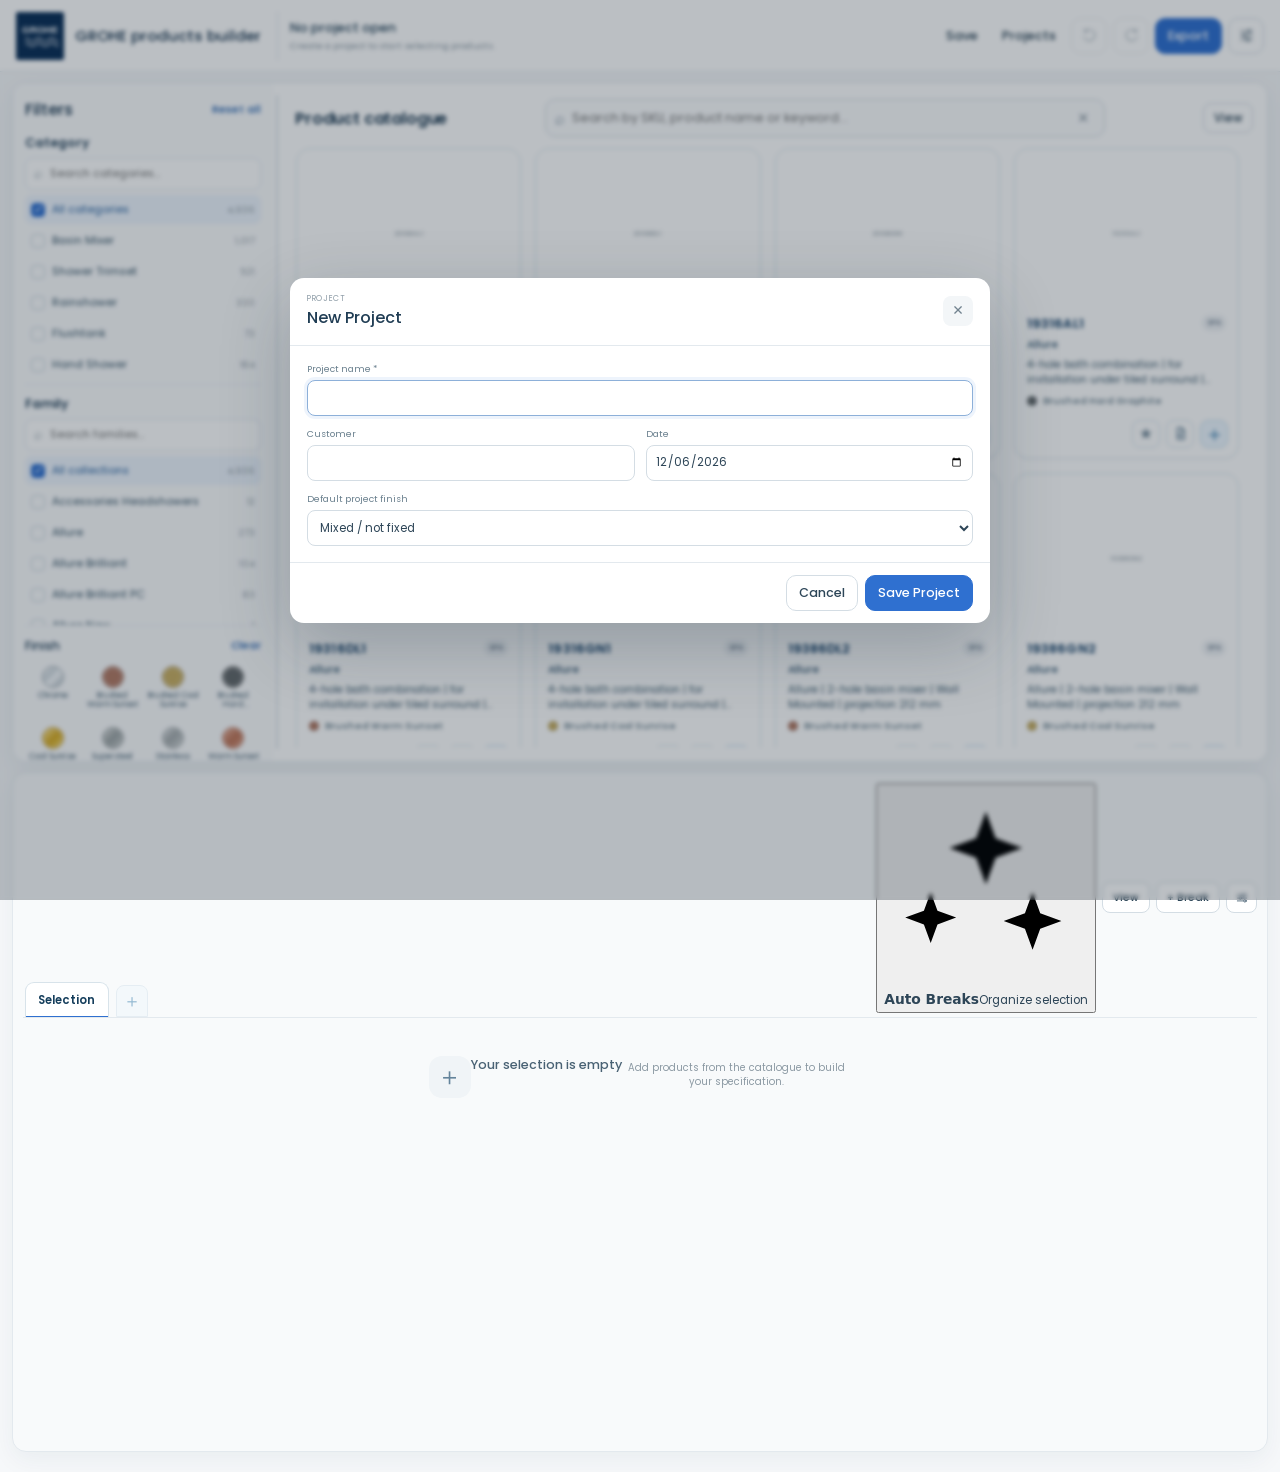
==== commit 26a6817c: "Make Auto Breaks a permanent standalone selection button" ====
--- a/index.html
+++ b/index.html
@@ -108,6 +108,12 @@
             <div class="selection-tabs-strip" id="selectionTabs" role="tablist" aria-label="Selections"></div>
           </div>
           <div class="sequence-actions">
+            <button type="button" class="auto-breaks-standalone" id="btnAutoBreaks" title="Automatically organize selected items into WC, Basin Mixer, Shower Set and Accessories">
+              <span class="auto-breaks-icon" aria-hidden="true">
+                <svg viewBox="0 0 24 24"><path d="M12 3l1.15 3.15L16.3 7.3l-3.15 1.15L12 11.6l-1.15-3.15L7.7 7.3l3.15-1.15L12 3Z"/><path d="M5.5 12.5l.8 2.2 2.2.8-2.2.8-.8 2.2-.8-2.2-2.2-.8 2.2-.8.8-2.2Z"/><path d="M17.5 12.5l.9 2.5 2.5.9-2.5.9-.9 2.5-.9-2.5-2.5-.9 2.5-.9.9-2.5Z"/></svg>
+              </span>
+              <span class="auto-breaks-copy"><strong>Auto Breaks</strong><small>Organize selection</small></span>
+            </button>
 <details class="action-menu sequence-view-menu" id="sequenceViewMenu">
               <summary class="btn small" title="Customize selected items view">View</summary>
               <div class="action-menu-popover right-align sequence-view-popover">
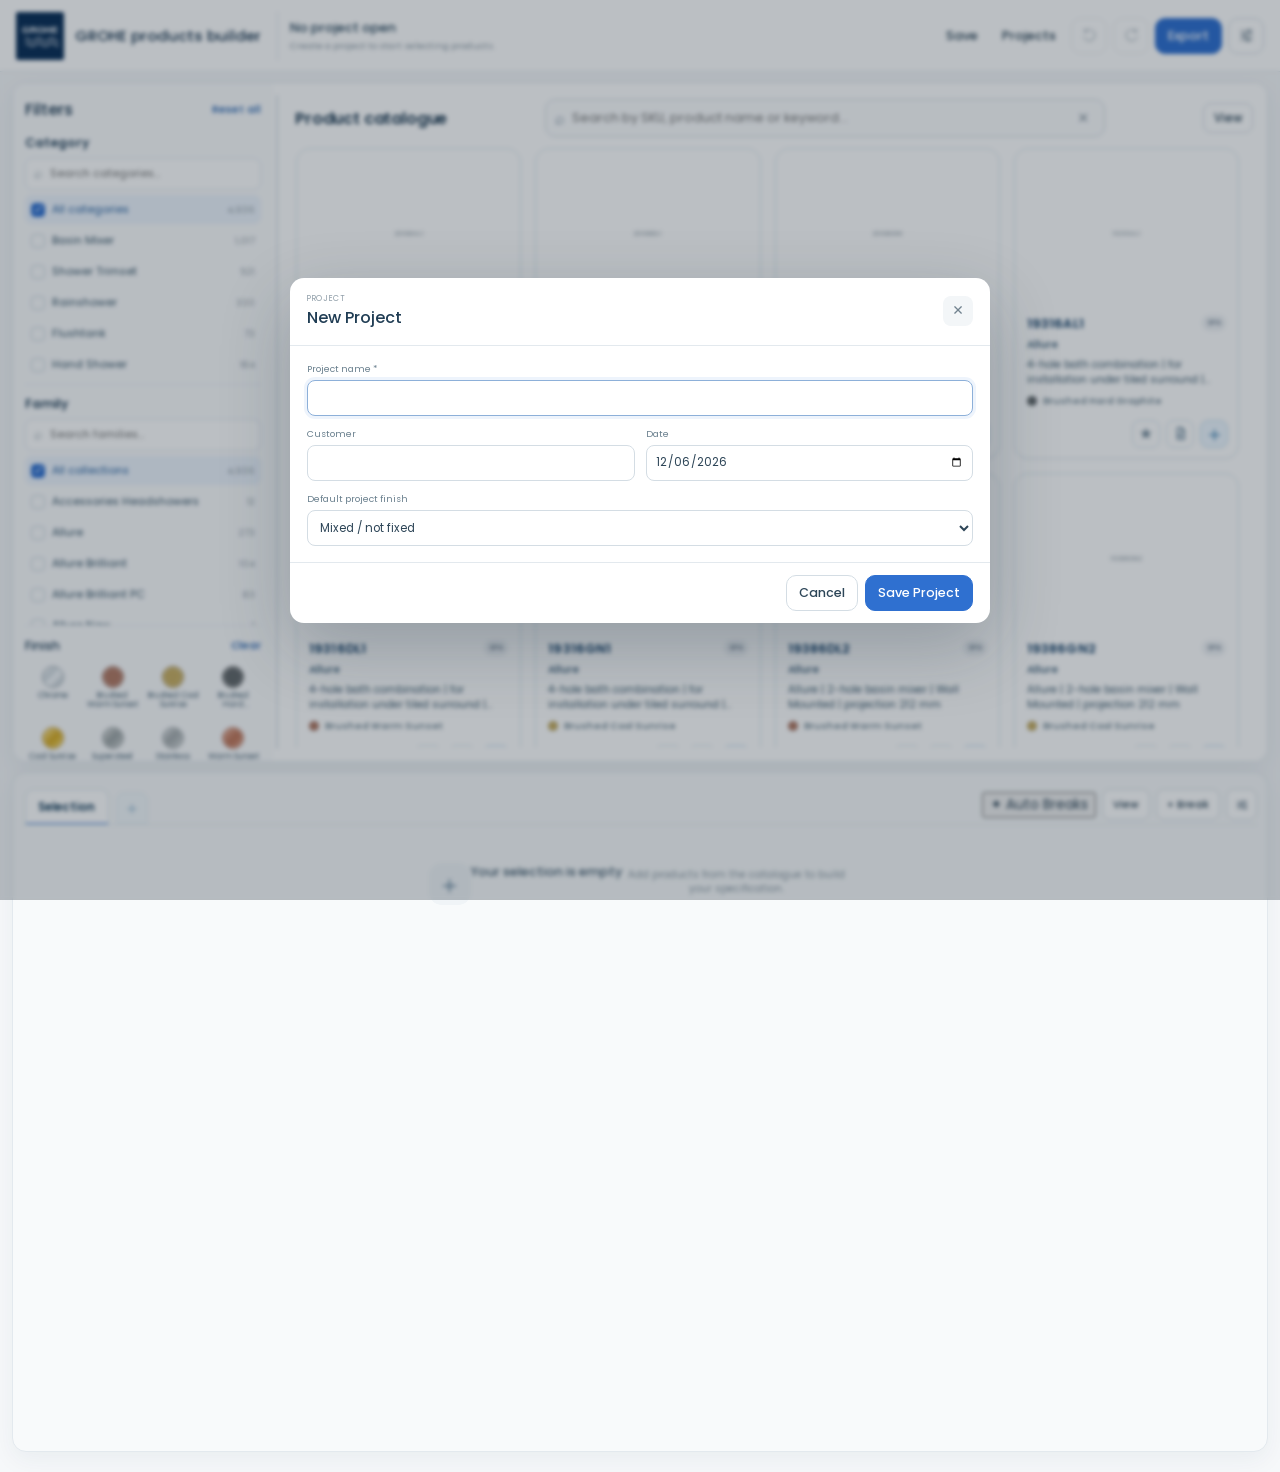
==== commit c6166300: "Simplify selection toolbar and remove floating hover preview" ====
--- a/index.html
+++ b/index.html
@@ -12,6 +12,7 @@
   <link rel="stylesheet" href="card-pdf-actions.css" />
   <link rel="stylesheet" href="missing-image-google.css" />
   <link rel="stylesheet" href="data-sheet-viewer.css" />
+  <link rel="stylesheet" href="ui-refactor.css" />
 </head>
 <body>
 
@@ -109,12 +110,10 @@
           </div>
           <div class="sequence-actions">
             <button type="button" class="auto-breaks-standalone" id="btnAutoBreaks" title="Automatically organize selected items into WC, Basin Mixer, Shower Set and Accessories">
-              <span class="auto-breaks-icon" aria-hidden="true">
-                <svg viewBox="0 0 24 24"><path d="M12 3l1.15 3.15L16.3 7.3l-3.15 1.15L12 11.6l-1.15-3.15L7.7 7.3l3.15-1.15L12 3Z"/><path d="M5.5 12.5l.8 2.2 2.2.8-2.2.8-.8 2.2-.8-2.2-2.2-.8 2.2-.8.8-2.2Z"/><path d="M17.5 12.5l.9 2.5 2.5.9-2.5.9-.9 2.5-.9-2.5-2.5-.9 2.5-.9.9-2.5Z"/></svg>
-              </span>
-              <span class="auto-breaks-copy"><strong>Auto Breaks</strong><small>Organize selection</small></span>
+              <span class="auto-breaks-icon" aria-hidden="true">✦</span>
+              <span>Auto Breaks</span>
             </button>
-<details class="action-menu sequence-view-menu" id="sequenceViewMenu">
+            <details class="action-menu sequence-view-menu" id="sequenceViewMenu">
               <summary class="btn small" title="Customize selected items view">View</summary>
               <div class="action-menu-popover right-align sequence-view-popover">
                 <div class="menu-section-title">Selected items display</div>
@@ -453,7 +452,6 @@
   </dialog>
 
   <div id="toast" class="toast" role="status"></div>
-  <div id="imageHoverPreview" class="image-hover-preview" aria-hidden="true"></div>
 
   <script src="core.js"></script>
   <script src="storage.js"></script>
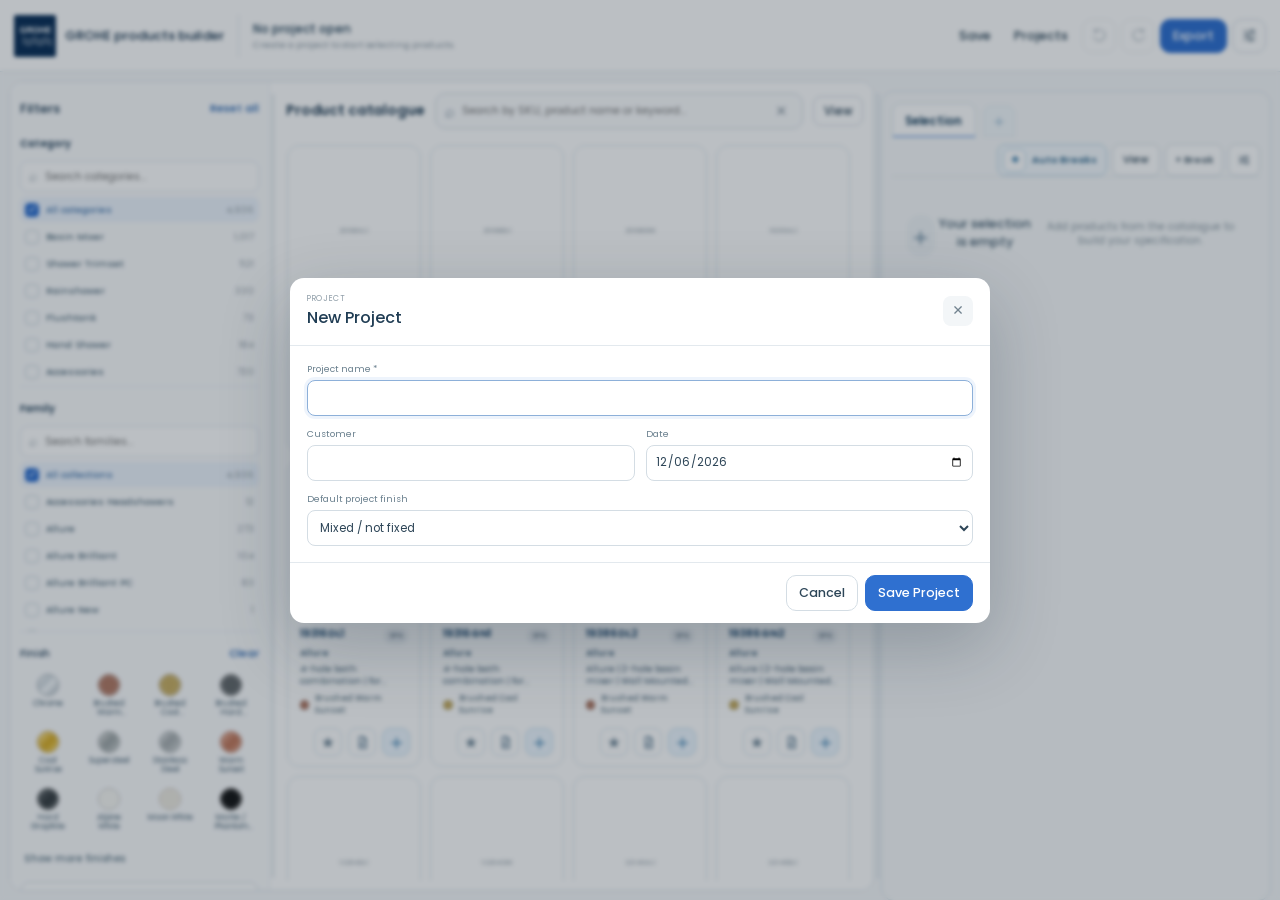
==== commit 96a87545: "Make selection text size control native" ====
--- a/index.html
+++ b/index.html
@@ -127,6 +127,10 @@
                   <div><span>Right image size</span><strong id="selectionImageSizeValue">92 px</strong></div>
                   <input type="range" id="selectionImageSize" min="64" max="160" step="4" value="92" />
                 </div>
+                <div class="selection-text-setting">
+                  <div><span>Right text size</span><strong id="selectionTextSizeValue">100%</strong></div>
+                  <input type="range" id="selectionTextSize" min="85" max="150" step="5" value="100" aria-label="Right selection text size" />
+                </div>
                 <button type="button" class="menu-action" id="btnResetSelectionView">Reset view</button>
               </div>
             </details>
--- a/ui-refactor.css
+++ b/ui-refactor.css
@@ -0,0 +1,442 @@
+/* ============================================================
+   GROHE SpecBuilder v18.15 — UI refactor / alignment layer
+   Final layout authority loaded after all legacy styles.
+   ============================================================ */
+
+:root{
+  --rf-space-1:4px;
+  --rf-space-2:8px;
+  --rf-space-3:12px;
+  --rf-space-4:16px;
+  --rf-border:#dce5eb;
+  --rf-border-strong:#cbd8e1;
+  --rf-surface:#fff;
+  --rf-soft:#f7f9fb;
+  --rf-text:#173a55;
+  --rf-muted:#708796;
+  --rf-blue:#2f70d0;
+  --rf-radius:12px;
+}
+
+html,body,button,input,select,textarea,summary{
+  font-family:Poppins,Inter,system-ui,-apple-system,BlinkMacSystemFont,"Segoe UI",sans-serif!important;
+}
+
+/* ---------- top-level geometry ---------- */
+.app-shell{
+  height:100dvh!important;
+  min-height:0!important;
+  overflow:hidden!important;
+}
+.app-header.app-header-main{
+  min-height:68px!important;
+  height:68px!important;
+  padding:8px 14px!important;
+  gap:14px!important;
+  border-bottom:1px solid var(--rf-border)!important;
+}
+.app-brand{gap:9px!important;min-width:220px!important;padding-right:14px!important}
+.grohe-wordmark{width:42px!important;height:42px!important;flex-basis:42px!important}
+.grohe-wordmark svg{width:37px!important;height:32px!important}
+.brand-copy strong{font-size:13px!important;line-height:1.2!important}
+.header-project{gap:1px!important}
+.project-name-line strong{font-size:12px!important}
+.project-meta{font-size:9px!important}
+.header-actions{gap:5px!important}
+.header-actions .btn,.header-actions .icon-action,.header-actions .icon-menu-btn{
+  height:34px!important;min-height:34px!important;
+}
+.header-actions .icon-action,.header-actions .icon-menu-btn{width:34px!important}
+
+/* ---------- three-panel workspace ---------- */
+.workspace-grid{
+  flex:1 1 auto!important;
+  min-height:0!important;
+  display:grid!important;
+  grid-template-columns:minmax(0,1fr) 7px minmax(340px,var(--selection-panel-width))!important;
+  gap:0!important;
+  padding:9px!important;
+  overflow:hidden!important;
+}
+.selector-panel,
+.sequence-panel{
+  min-width:0!important;
+  min-height:0!important;
+  height:100%!important;
+  border:1px solid var(--rf-border)!important;
+  border-radius:13px!important;
+  background:var(--rf-surface)!important;
+  box-shadow:none!important;
+}
+.selector-panel{overflow:hidden!important}
+.selector-shell{
+  height:100%!important;
+  min-height:0!important;
+  display:grid!important;
+  grid-template-columns:minmax(220px,var(--catalog-sidebar-width)) 6px minmax(0,1fr)!important;
+  overflow:hidden!important;
+}
+.catalog-sidebar-resizer,
+.workspace-resizer{
+  width:100%!important;
+  min-width:0!important;
+  display:flex!important;
+  align-items:center!important;
+  justify-content:center!important;
+  background:transparent!important;
+}
+.catalog-sidebar-resizer span,
+.workspace-resizer span{
+  width:2px!important;
+  height:34px!important;
+  border-radius:999px!important;
+  background:#d7e1e7!important;
+}
+.catalog-sidebar-resizer:hover span,
+.workspace-resizer:hover span{background:#9fb8c8!important}
+
+.filter-sidebar{
+  min-width:0!important;
+  height:100%!important;
+  padding:12px 10px!important;
+  overflow:auto!important;
+  border-right:1px solid #edf1f4!important;
+  background:#fbfcfd!important;
+  scrollbar-width:thin!important;
+}
+.filter-sidebar-header{
+  min-height:30px!important;
+  margin:0 0 8px!important;
+  display:flex!important;
+  align-items:center!important;
+}
+.filter-sidebar-header strong{font-size:13px!important}
+.filter-sidebar .facet-menu{margin-bottom:10px!important}
+.filter-sidebar .facet-static-head,
+.filter-sidebar .finish-static-head{min-height:24px!important;margin-bottom:5px!important}
+.filter-sidebar .facet-static-head strong,
+.filter-sidebar .finish-static-head strong{font-size:10px!important}
+.filter-sidebar .facet-search{height:31px!important;margin-bottom:5px!important}
+.filter-sidebar .facet-search input{font-size:10px!important}
+.filter-sidebar .facet-option{min-height:25px!important;padding:3px 5px!important;font-size:9.5px!important}
+.finish-grid{gap:7px 6px!important}
+
+.catalogue-panel{
+  min-width:0!important;
+  min-height:0!important;
+  height:100%!important;
+  padding:10px!important;
+  display:flex!important;
+  flex-direction:column!important;
+  overflow:hidden!important;
+  background:#fff!important;
+}
+.selector-main-top{
+  flex:0 0 auto!important;
+  display:grid!important;
+  grid-template-columns:auto minmax(220px,520px) auto!important;
+  align-items:center!important;
+  gap:10px!important;
+  min-height:38px!important;
+  margin:0 0 7px!important;
+}
+.catalogue-heading{min-width:0!important}
+.catalogue-title{font-size:14px!important;line-height:1.2!important}
+.catalogue-search-slot{min-width:0!important}
+.catalogue-search-compact{height:36px!important}
+.catalogue-search-compact input{font-size:10.5px!important}
+.catalogue-top-actions{display:flex!important;align-items:center!important;gap:6px!important;justify-content:flex-end!important}
+.catalogue-hint{font-size:8.5px!important;color:#8a9aa5!important}
+.active-filter-row{flex:0 0 auto!important;min-height:0!important;margin:0 0 7px!important}
+.active-filter-chips{gap:5px!important}
+.filter-chip{min-height:24px!important;font-size:8.5px!important}
+
+.results-list{
+  flex:1 1 auto!important;
+  min-height:0!important;
+  overflow:auto!important;
+  align-content:start!important;
+  gap:9px!important;
+  padding:1px 3px 12px 1px!important;
+  scrollbar-width:thin!important;
+}
+.product-card.fast-card{
+  position:relative!important;
+  min-width:0!important;
+  overflow:visible!important;
+  border:1px solid var(--rf-border)!important;
+  border-radius:12px!important;
+  box-shadow:none!important;
+  background:#fff!important;
+}
+.product-card.fast-card:hover{
+  z-index:20!important;
+  border-color:#b9cad5!important;
+  box-shadow:0 6px 18px rgba(25,56,76,.07)!important;
+}
+.fast-card .product-info{min-width:0!important}
+.product-sku{font-size:10.5px!important;line-height:1.2!important}
+.product-family{font-size:8.8px!important;line-height:1.25!important}
+.fast-card .product-desc{font-size:9px!important;line-height:1.38!important}
+.product-card-meta{font-size:8px!important}
+.card-actions-mini{gap:5px!important}
+
+/* ---------- thumbnail hover: anchored to thumbnail only ---------- */
+.image-hover-preview{display:none!important}
+.fast-card .product-img,
+.seq-img{
+  position:relative!important;
+  z-index:1!important;
+  overflow:visible!important;
+  isolation:isolate!important;
+}
+.fast-card .product-img img,
+.seq-img img{
+  display:block!important;
+  transform:scale(1)!important;
+  transform-origin:center center!important;
+  transition:transform .16s ease,box-shadow .16s ease,border-color .16s ease!important;
+  will-change:transform!important;
+}
+.fast-card .product-img:hover,
+.seq-img:hover{z-index:90!important}
+.fast-card .product-img:hover img,
+.seq-img:hover img{
+  transform:scale(1.5)!important;
+  position:relative!important;
+  z-index:91!important;
+  border:1px solid #d5e0e7!important;
+  border-radius:9px!important;
+  background:#fff!important;
+  box-shadow:0 12px 28px rgba(20,48,68,.16)!important;
+}
+.fast-card .product-img:hover~.product-info,
+.seq-img:hover~.seq-main{position:relative!important;z-index:0!important}
+
+/* ---------- selection panel ---------- */
+.sequence-panel{
+  padding:10px!important;
+  display:flex!important;
+  flex-direction:column!important;
+  overflow:hidden!important;
+  background:#f8fafb!important;
+}
+.sequence-heading{
+  flex:0 0 auto!important;
+  display:grid!important;
+  grid-template-columns:minmax(0,1fr)!important;
+  grid-template-rows:auto auto!important;
+  gap:7px!important;
+  min-height:0!important;
+  margin:0 0 8px!important;
+  padding:0!important;
+  background:transparent!important;
+}
+.sequence-title-wrap{
+  grid-row:1!important;
+  min-width:0!important;
+  width:100%!important;
+}
+.selection-tabs-wrap{overflow:hidden!important}
+.selection-tabs-strip{
+  width:100%!important;
+  min-width:0!important;
+  min-height:35px!important;
+  display:flex!important;
+  align-items:flex-end!important;
+  gap:5px!important;
+  padding:0!important;
+  overflow-x:auto!important;
+  overflow-y:hidden!important;
+  scrollbar-width:none!important;
+}
+.selection-tabs-strip::-webkit-scrollbar{display:none!important}
+.selection-tab-shell{
+  flex:0 0 auto!important;
+  min-height:34px!important;
+  max-width:190px!important;
+}
+.selection-tab-btn{height:34px!important}
+.selection-tab-add{width:32px!important;height:32px!important;flex:0 0 32px!important}
+
+.sequence-actions{
+  grid-row:2!important;
+  min-width:0!important;
+  width:100%!important;
+  min-height:32px!important;
+  display:flex!important;
+  align-items:center!important;
+  justify-content:flex-end!important;
+  gap:5px!important;
+  padding:0!important;
+  flex-wrap:nowrap!important;
+}
+.sequence-actions>.btn.small,
+.sequence-actions>.action-menu>summary,
+.selection-tools-icon{
+  height:32px!important;
+  min-height:32px!important;
+}
+.sequence-actions>.btn.small{padding:0 9px!important;font-size:9.5px!important}
+.selection-tools-icon{width:32px!important}
+
+/* Auto Breaks — compact AI-style utility, never a card/illustration */
+.auto-breaks-standalone{
+  flex:0 0 auto!important;
+  height:32px!important;
+  min-height:32px!important;
+  max-height:32px!important;
+  width:auto!important;
+  min-width:0!important;
+  display:inline-flex!important;
+  align-items:center!important;
+  justify-content:center!important;
+  gap:6px!important;
+  padding:0 9px 0 5px!important;
+  margin:0!important;
+  border:1px solid #b9d4e6!important;
+  border-radius:8px!important;
+  background:#f4f9fd!important;
+  color:#245f87!important;
+  box-shadow:none!important;
+  font:600 9.5px/1 Poppins,Inter,sans-serif!important;
+  white-space:nowrap!important;
+  overflow:hidden!important;
+}
+.auto-breaks-standalone:hover{
+  border-color:#8dbbd7!important;
+  background:#eaf5fc!important;
+}
+.auto-breaks-icon{
+  width:23px!important;
+  height:23px!important;
+  flex:0 0 23px!important;
+  display:grid!important;
+  place-items:center!important;
+  margin:0!important;
+  padding:0!important;
+  border:1px solid #b8d7ea!important;
+  border-radius:6px!important;
+  background:#fff!important;
+  color:#2d76a8!important;
+  font:600 12px/1 Arial,sans-serif!important;
+  box-shadow:none!important;
+}
+.auto-breaks-copy{display:contents!important}
+.auto-breaks-copy small{display:none!important}
+
+.sequence-list{
+  flex:1 1 auto!important;
+  min-height:0!important;
+  overflow:auto!important;
+  display:flex!important;
+  flex-direction:column!important;
+  gap:7px!important;
+  padding:0 2px 10px 0!important;
+  scrollbar-width:thin!important;
+}
+.sequence-row{
+  position:relative!important;
+  flex:0 0 auto!important;
+  min-width:0!important;
+  grid-template-columns:12px var(--selection-thumb-size) minmax(0,1fr) 27px!important;
+  gap:8px!important;
+  padding:8px!important;
+  border:1px solid var(--rf-border)!important;
+  border-radius:11px!important;
+  background:#fff!important;
+  box-shadow:none!important;
+  overflow:visible!important;
+}
+.sequence-row:hover{border-color:#bdced8!important}
+.seq-main{min-width:0!important}
+.seq-sku{font-size:10px!important;line-height:1.2!important}
+.seq-desc{font-size:9px!important;line-height:1.4!important}
+.seq-parent-ref{font-size:7.5px!important}
+
+/* Break rows and names */
+.section-row{
+  flex:0 0 auto!important;
+  min-width:0!important;
+  min-height:36px!important;
+  display:flex!important;
+  align-items:center!important;
+  flex-wrap:nowrap!important;
+  gap:7px!important;
+  margin:2px 0!important;
+  padding:6px 8px!important;
+  border:1px solid #d9e5eb!important;
+  border-radius:9px!important;
+  background:#edf4f7!important;
+}
+.section-title{
+  flex:1 1 auto!important;
+  min-width:0!important;
+  width:auto!important;
+  display:flex!important;
+  align-items:center!important;
+  gap:7px!important;
+}
+.room-name-label{
+  display:inline-block!important;
+  width:auto!important;
+  max-width:100%!important;
+  min-width:0!important;
+  white-space:normal!important;
+  overflow-wrap:anywhere!important;
+  overflow:visible!important;
+  text-overflow:clip!important;
+  font-size:10px!important;
+  line-height:1.25!important;
+  font-weight:600!important;
+  color:#294d65!important;
+}
+.room-name-editor{
+  width:auto!important;
+  min-width:5ch!important;
+  max-width:32ch!important;
+  height:28px!important;
+  padding:0 7px!important;
+  font-size:10px!important;
+}
+.room-finish-label{flex:0 0 auto!important}
+.room-health-button{flex:0 0 auto!important}
+.room-menu-button{flex:0 0 auto!important}
+
+/* ---------- popovers/dialogs ---------- */
+.action-menu-popover{
+  max-width:min(340px,calc(100vw - 24px))!important;
+}
+.sequence-view-popover{
+  width:270px!important;
+  right:0!important;
+  left:auto!important;
+}
+.modal:not(.backend-modal):not(.settings-workspace-dialog){
+  border-radius:14px!important;
+}
+.settings-workspace-dialog,.backend-modal{
+  max-width:calc(100vw - 28px)!important;
+  max-height:calc(100dvh - 28px)!important;
+}
+
+/* ---------- responsive cleanup ---------- */
+@media(max-width:1200px){
+  .workspace-grid{grid-template-columns:minmax(0,1fr) 7px minmax(330px,var(--selection-panel-width))!important}
+  .selector-main-top{grid-template-columns:auto minmax(180px,1fr) auto!important}
+  .catalogue-hint{display:none!important}
+}
+@media(max-width:900px){
+  .app-header.app-header-main{height:auto!important;min-height:70px!important}
+  .workspace-grid{display:block!important;padding:7px!important}
+  .sequence-panel,.selector-panel{border-radius:11px!important}
+  .sequence-heading{gap:6px!important}
+  .sequence-actions{overflow-x:auto!important;justify-content:flex-start!important;scrollbar-width:none!important}
+  .sequence-actions::-webkit-scrollbar{display:none!important}
+}
+@media(max-width:560px){
+  .auto-breaks-standalone{padding-right:6px!important}
+  .auto-breaks-standalone>span:last-child{display:none!important}
+  .selector-main-top{grid-template-columns:minmax(0,1fr) auto!important}
+  .catalogue-heading{display:none!important}
+}
